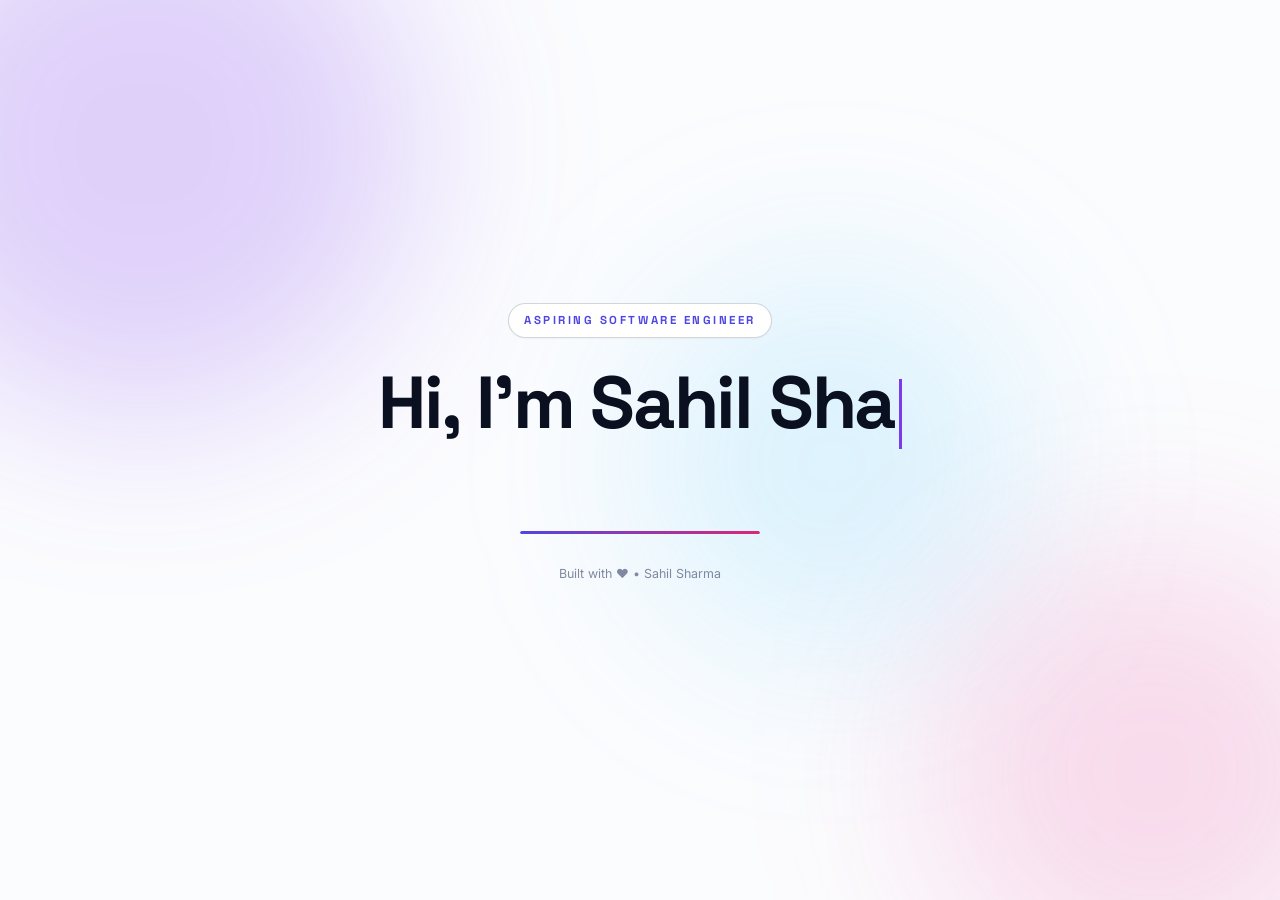
==== index.html @ eec3d0c1 "Fixed project open section and changed project" ====
<!doctype html>
<html lang="en">

<head>
    <meta charset="utf-8" />
    <meta name="viewport" content="width=device-width, initial-scale=1" />
    <title>Sahil Sharma — Aspiring Software Engineer</title>
    <meta name="description"
        content="Sahil Sharma — B.Tech CSE (AI & ML) student at GGSIPU, New Delhi. Building AI automation, LLM integrations and backend projects." />

    <link rel="icon" type="image/png" href="favicon.png" />
    <link rel="preconnect" href="https://fonts.googleapis.com" />
    <link rel="preconnect" href="https://fonts.gstatic.com" crossorigin />
    <link
        href="https://fonts.googleapis.com/css2?family=Space+Grotesk:wght@400;500;600;700&family=Inter:wght@300;400;500;600;700;800&display=swap"
        rel="stylesheet" />
    <link rel="stylesheet" href="styles.css" />

    <!-- Set the theme before first paint so there is no flash of the wrong theme. -->
    <script>
        (function () {
            try {
                var saved = localStorage.getItem('theme');
                var prefersDark = window.matchMedia('(prefers-color-scheme: dark)').matches;
                document.documentElement.setAttribute('data-theme', saved || (prefersDark ? 'dark' : 'light'));
            } catch (e) {
                document.documentElement.setAttribute('data-theme', 'light');
            }
        })();
    </script>
</head>

<body>

    <!-- ================= WELCOME ================= -->
    <div id="welcomeScreen" class="welcome-screen">
        <div class="bloom" style="width:34rem;height:34rem;top:-8rem;left:-8rem;background:rgba(124,58,237,.22)"></div>
        <div class="bloom" style="width:28rem;height:28rem;bottom:-6rem;right:-6rem;background:rgba(236,72,153,.18)">
        </div>
        <div class="bloom" style="width:24rem;height:24rem;top:30%;right:20%;background:rgba(56,189,248,.16)"></div>

        <div class="welcome-inner">
            <span class="welcome-badge eyebrow">Aspiring Software Engineer</span>
            <h1 class="welcome-title display">
                <span id="welcomeType"></span><span class="type-caret"></span>
            </h1>
            <p class="welcome-sub" id="welcomeSub">Welcome to My Portfolio.</p>
            <div class="welcome-rail"><span></span></div>
            <p class="welcome-foot">Built with ❤️ • Sahil Sharma</p>
        </div>
    </div>

    <!-- ================= MAIN ================= -->
    <div id="mainContent" class="main-content" hidden>

        <!-- ---------- Top bar ---------- -->
        <header class="topbar" id="topbar">
            <div class="topbar__inner">
                <a href="#top" class="mono-mark">
                    <span class="dot-live" aria-hidden="true"></span> SAHIL SHARMA
                </a>

                <nav class="topnav">
                    <a href="#about">About</a>
                    <a href="#experience">Experience</a>
                    <a href="#skills">Skills</a>
                    <a href="#education">Education</a>
                    <a href="#projects">Projects</a>
                    <a href="#connect">Connect</a>
                </nav>

                <div class="topbar__actions">
                    <a class="btn btn-primary" id="resumeBtn" href="resume.pdf" target="_blank" rel="noopener">
                        <svg width="15" height="15" viewBox="0 0 24 24" fill="none" stroke="currentColor"
                            stroke-width="2.2" stroke-linecap="round" stroke-linejoin="round">
                            <path d="M14 2H6a2 2 0 0 0-2 2v16a2 2 0 0 0 2 2h12a2 2 0 0 0 2-2V8z" />
                            <polyline points="14 2 14 8 20 8" />
                        </svg>
                        Resume
                    </a>
                    <button class="theme-toggle" id="themeToggle" aria-label="Toggle colour theme" title="Toggle theme">
                        <svg class="i-moon" viewBox="0 0 24 24" fill="none" stroke="currentColor" stroke-width="2"
                            stroke-linecap="round" stroke-linejoin="round">
                            <path d="M21 12.79A9 9 0 1 1 11.21 3 7 7 0 0 0 21 12.79z" />
                        </svg>
                        <svg class="i-sun" viewBox="0 0 24 24" fill="none" stroke="currentColor" stroke-width="2"
                            stroke-linecap="round" stroke-linejoin="round">
                            <circle cx="12" cy="12" r="4" />
                            <path
                                d="M12 2v2M12 20v2M4.93 4.93l1.41 1.41M17.66 17.66l1.41 1.41M2 12h2M20 12h2M6.34 17.66l-1.41 1.41M19.07 4.93l-1.41 1.41" />
                        </svg>
                    </button>
                    <button class="nav-burger" id="navBurger" aria-label="Open menu" aria-expanded="false"
                        aria-controls="mobileMenu">
                        <span class="lines"><span></span><span></span><span></span></span>
                    </button>
                </div>
            </div>
        </header>

        <nav class="mobile-menu" id="mobileMenu" aria-label="Mobile navigation">
            <a href="#about">About</a>
            <a href="#experience">Experience</a>
            <a href="#skills">Skills</a>
            <a href="#education">Education</a>
            <a href="#projects">Projects</a>
            <a href="#connect">Connect</a>
            <a class="btn btn-primary" href="resume.pdf" target="_blank" rel="noopener">View Resume</a>
        </nav>

        <!-- Blur/dim layer behind the open mobile drawer -->
        <div class="nav-scrim" id="navScrim" aria-hidden="true"></div>

        <!-- ---------- Hero ---------- -->
        <section class="hero grid-bg" id="top">
            <div class="bloom" style="width:32rem;height:32rem;top:-10rem;left:-10rem;background:rgba(124,58,237,.16)">
            </div>
            <div class="bloom" style="width:26rem;height:26rem;top:-4rem;right:-8rem;background:rgba(56,189,248,.16)">
            </div>
            <div class="bloom" style="width:22rem;height:22rem;bottom:-6rem;left:35%;background:rgba(236,72,153,.13)">
            </div>

            <div class="wrap">
                <div class="hero-grid">
                    <div class="avatar-wrap">
                        <div class="avatar-ring" aria-hidden="true"></div>
                        <div class="avatar"><img src="profile_photo.jpeg" alt="Sahil Sharma" /></div>
                    </div>

                    <div>
                        <span class="eyebrow">Aspiring Software Engineer</span>
                        <h1 class="display">
                            <span id="typewriterName" data-fullname="Sahil Sharma">Sahil Sharma</span><span
                                class="type-caret" aria-hidden="true"></span>
                        </h1>
                        <p class="tagline">
                            I build things that <span class="mark">do the boring work for you.</span>
                        </p>
                        <p class="bio">
                            Third-year B.Tech (CSE — AI &amp; ML) student at Guru Gobind Singh Indraprastha University,
                            New Delhi. I like turning repetitive workflows into automation, learning new things,
                            sharpening my fundamentals and to contribute in the tech fields along the way.
                        </p>

                        <div class="hero-actions">
                            <a class="btn btn-primary" href="resume.pdf" target="_blank" rel="noopener">View Resume</a>
                            <a class="btn btn-ghost" href="#projects">See Projects</a>
                            <div class="socials" id="socialIcons">
                                <a id="link-linkedin" class="pad pad-sky" href="#" title="LinkedIn" target="_blank"
                                    rel="noopener" aria-label="LinkedIn">
                                    <svg viewBox="0 0 24 24">
                                        <path
                                            d="M6 9H3v12h3V9zM4.5 3C3.67 3 3 3.67 3 4.5S3.67 6 4.5 6 6 5.33 6 4.5 5.33 3 4.5 3zM21 9h-2.9v1.6h-.04c-.4-.7-1.4-1.6-2.9-1.6-3.1 0-3.7 2-3.7 4.6V21h3V13.4c0-1.8.03-4.1 2.6-4.1 2.6 0 2.6 2.4 2.6 4.2V21H21V9z" />
                                    </svg>
                                </a>
                                <a id="link-github" class="pad pad-slate" href="#" title="GitHub" target="_blank"
                                    rel="noopener" aria-label="GitHub">
                                    <svg viewBox="0 0 24 24">
                                        <path
                                            d="M12 .5C5.37.5 0 5.88 0 12.5c0 5.28 3.44 9.75 8.2 11.33.6.1.8-.26.8-.58v-2c-3.3.72-4-1.62-4-1.62-.55-1.38-1.33-1.76-1.33-1.76-1.1-.74.08-.73.08-.73 1.2.09 1.84 1.24 1.84 1.24 1.07 1.83 2.8 1.3 3.5 1 .1-.78.42-1.3.76-1.6-2.66-.3-5.47-1.33-5.47-5.93 0-1.3.47-2.38 1.24-3.22-.12-.3-.53-1.52.12-3.17 0 0 1-.32 3.3 1.23 1-.27 2-.4 3-.4s2 .13 3 .4c2.3-1.55 3.3-1.23 3.3-1.23.65 1.65.24 2.87.12 3.17.77.84 1.24 1.92 1.24 3.22 0 4.6-2.8 5.62-5.47 5.92.43.37.82 1.1.82 2.22v3.3c0 .33.2.7.82.58C20.56 22.25 24 17.78 24 12.5 24 5.88 18.63.5 12 .5z" />
                                    </svg>
                                </a>
                                <a id="link-twitter" class="pad pad-lav" href="#" title="X / Twitter" target="_blank"
                                    rel="noopener" aria-label="X">
                                    <svg viewBox="0 0 24 24">
                                        <path
                                            d="M23 3c-.8.4-2 .9-3 1 1-.6 1.8-1.7 2.2-3-1 .6-2.2 1.2-3.4 1.4C17.8 1.4 16.4 1 15 1c-3 0-5.5 2.6-5.5 5.7 0 .4 0 .8.1 1.1C6.3 7.6 3.4 6 1.4 3.5c-.5.9-.8 1.7-.8 2.8 0 2 1 3.7 2.6 4.6-.7 0-1.5-.3-2-.7v.1c0 2.8 1.8 5 4.3 5.5-.4.1-.8.2-1.3.2-.3 0-.6 0-.9-.1.6 2.2 2.6 3.8 5 3.9-1.8 1.5-4 2.3-6.3 2.3H1c2.4 1.5 5.2 2.3 8 2.3 9.5 0 14.7-8.2 14.7-15.3v-.7C21.5 5 22.4 4.1 23 3z" />
                                    </svg>
                                </a>
                                <a id="link-whatsapp" class="pad pad-mint" href="#" title="WhatsApp" target="_blank"
                                    rel="noopener" aria-label="WhatsApp">
                                    <svg viewBox="0 0 24 24">
                                        <path
                                            d="M20.52 3.48A11.94 11.94 0 0012 0C5.373 0 .03 5.343.03 11.969c0 2.11.55 4.168 1.59 6.01L0 24l6.22-1.6c1.768 1.03 3.743 1.56 5.78 1.56 6.627 0 12-5.373 12-12 0-3.2-1.07-6.19-3.48-8.48zM12 21.5c-1.85 0-3.66-.5-5.24-1.44l-.37-.22-3.7.95.98-3.6-.24-.36A9.43 9.43 0 012.53 11.97C2.53 7.26 6.29 3.5 11 3.5c2.95 0 5.73 1.22 7.8 3.3 2.07 2.07 3.2 4.92 3.2 7.67 0 5.21-4.24 9.25-9.99 9.25zM17.02 14.45c-.29-.14-1.7-.83-1.96-.92-.26-.09-.45-.14-.64.14-.19.28-.73.92-.9 1.1-.16.19-.32.21-.6.07-.29-.14-1.22-.45-2.33-1.44-.86-.77-1.44-1.72-1.61-2-.17-.28-.02-.43.13-.57.13-.12.29-.32.44-.48.14-.16.18-.27.29-.46.09-.19.05-.35-.02-.49-.07-.14-.64-1.54-.88-2.1-.23-.55-.47-.48-.64-.49l-.55-.01c-.19 0-.5.07-.77.35-.27.28-1.03 1-1.03 2.43 0 1.44 1.05 2.83 1.2 3.03.15.2 2.07 3.28 5.02 4.6 2.95 1.32 2.95.88 3.47.83.51-.04 1.66-.68 1.9-1.33.24-.65.24-1.2.17-1.33-.07-.13-.26-.2-.55-.34z" />
                                    </svg>
                                </a>
                                <a id="link-email" class="pad pad-rose" href="#" title="Email" aria-label="Email">
                                    <svg viewBox="0 0 24 24">
                                        <path
                                            d="M2 4c-1.1 0-2 .9-2 2v12c0 1.1.9 2 2 2h20c1.1 0 2-.9 2-2V6c0-1.1-.9-2-2-2H2zm20 4l-10 6L2 8V6l10 6 10-6v2z" />
                                    </svg>
                                </a>
                            </div>
                        </div>
                    </div>
                </div>

                <!-- Stat strip -->
                <div class="stats">
                    <div class="card card-float stat reveal">
                        <div class="num brand-gradient">3rd Year</div>
                        <div class="lbl">B.Tech, CSE — AI &amp; ML</div>
                    </div>
                    <div class="card card-float stat reveal">
                        <div class="num brand-gradient">9.382</div>
                        <div class="lbl">CGPA up to 2nd Year</div>
                    </div>
                    <div class="card card-float stat reveal">
                        <div class="num brand-gradient">9.85</div>
                        <div class="lbl">Latest - 4th Semester SGPA</div>
                    </div>
                    <div class="card card-float stat reveal">
                        <div class="num brand-gradient">94.8%</div>
                        <div class="lbl">Secondary school result</div>
                    </div>
                </div>
            </div>
        </section>

        <!-- ---------- About ---------- -->
        <section class="section dot-bg" id="about">
            <div class="bloom" style="width:26rem;height:26rem;top:0;right:-8rem;background:rgba(124,58,237,.12)"></div>
            <div class="wrap">
                <div class="section-head reveal">
                    <span class="eyebrow">01 — About</span>
                    <h2 class="display">Learning fast, building constantly.</h2>
                </div>

                <div class="cascade reveal">
                    <div class="card card-raised">
                        <p style="font-size:1.06rem;color:var(--text-2);margin:0 0 16px">
                            I love learning new things and putting them to work straight away. Most of what I know came
                            from building projects, contributions and internships.
                        </p>
                        <p class="muted" style="margin:0">
                            Right now I'm focused on three things: strengthening my core programming and
                            problem-solving,
                            going deeper into AI, ML and automation, and building projects that solve a real problem
                            rather
                            than a tutorial exercise. I'm open to internships and collaboration where I can learn from
                            people who build seriously.
                        </p>

                        <div class="skill-groups" style="margin-top:26px">
                            <div>
                                <div class="skill-head">
                                    <span class="pad pad-lav">
                                        <svg viewBox="0 0 24 24" fill="none" stroke="currentColor" stroke-width="2"
                                            stroke-linecap="round" stroke-linejoin="round">
                                            <polyline points="16 18 22 12 16 6" />
                                            <polyline points="8 6 2 12 8 18" />
                                        </svg>
                                    </span>
                                    <h3>Currently learning</h3>
                                </div>
                                <p class="muted" style="margin:0;font-size:.92rem">Web development, algorithms, and
                                    deeper machine learning fundamentals.</p>
                            </div>
                            <div>
                                <div class="skill-head">
                                    <span class="pad pad-mint">
                                        <svg viewBox="0 0 24 24" fill="none" stroke="currentColor" stroke-width="2"
                                            stroke-linecap="round" stroke-linejoin="round">
                                            <path d="M12 2v20M2 12h20" />
                                        </svg>
                                    </span>
                                    <h3>Open to</h3>
                                </div>
                                <p class="muted" style="margin:0;font-size:.92rem">Internships, Open-source
                                    contributions, and building alongside others.</p>
                            </div>
                        </div>
                    </div>
                </div>
            </div>
        </section>

        <!-- ---------- Experience ---------- -->
        <section class="section" id="experience">
            <div class="bloom" style="width:26rem;height:26rem;top:8%;right:-8rem;background:rgba(16,185,129,.13)">
            </div>
            <div class="bloom" style="width:22rem;height:22rem;bottom:0;left:-6rem;background:rgba(124,58,237,.12)">
            </div>
            <div class="wrap">
                <div class="section-head reveal">
                    <span class="eyebrow">02 — Experience</span>
                    <h2 class="display">Where I'm putting it to work.</h2>
                </div>

                <div class="cascade reveal">
                    <div class="card card-raised">
                        <div class="exp-head">
                            <span class="pad pad-lav">
                                <svg viewBox="0 0 24 24" fill="none" stroke="currentColor" stroke-width="2"
                                    stroke-linecap="round" stroke-linejoin="round">
                                    <rect x="2" y="7" width="20" height="14" rx="2" />
                                    <path d="M16 21V5a2 2 0 0 0-2-2h-4a2 2 0 0 0-2 2v16" />
                                </svg>
                            </span>
                            <div class="exp-title">
                                <h3>Intern</h3>
                                <p class="where">AI-Shala Technologies Pvt. Ltd. · New Delhi (On-Site)</p>
                            </div>
                            <span class="exp-when">Jan 2026 — Present</span>
                        </div>

                        <p class="muted" style="margin:18px 0 0">
                            Working on an AI-powered grading platform that automates evaluation of handwritten
                            subjective answer sheets using Vision-Language Models and Large Language Models.
                        </p>

                        <ul class="exp-list">
                            <li>Collaborated in developing an AI-powered grading platform to automate evaluation of
                                handwritten subjective answer sheets using <strong>Vision-Language Models
                                    (VLMs)</strong>
                                and <strong>Large Language Models (LLMs)</strong>.</li>
                            <li>Developed <strong>resume-capable processing logic</strong> that identifies and processes
                                only pending answer sheets, reducing redundant computation and improving pipeline
                                reliability.</li>
                            <li>Worked with multiple LLMs and AI services for grading, evaluation and feedback
                                generation, enabling scalable assessment across large batches of answer scripts.</li>
                            <li>Optimised data processing workflows, file management and error-handling mechanisms to
                                improve robustness in large-scale processing.</li>
                            <li>Collaborated on building a scalable architecture capable of supporting educational
                                institutions in automated grading, feedback generation and assessment analytics.</li>
                        </ul>

                        <div class="tech-list" style="margin-top:18px">
                            <span class="chip">VLMs</span>
                            <span class="chip">LLMs</span>
                            <span class="chip">Python</span>
                            <span class="chip">Pipeline Design</span>
                            <span class="chip">Batch Processing</span>
                        </div>
                    </div>
                </div>
            </div>
        </section>

        <!-- ---------- Skills ---------- -->
        <section class="section" id="skills">
            <div class="bloom" style="width:24rem;height:24rem;top:20%;left:-8rem;background:rgba(16,185,129,.13)">
            </div>
            <div class="wrap">
                <div class="section-head reveal">
                    <span class="eyebrow">03 — Skills &amp; Tools</span>
                    <h2 class="display">The toolkit.</h2>
                    <p>Grouped by what I actually reach for, not by what looks longest on a list.</p>
                </div>

                <div class="skill-groups">
                    <div class="card card-float reveal">
                        <div class="skill-head">
                            <span class="pad pad-sky">
                                <svg viewBox="0 0 24 24" fill="none" stroke="currentColor" stroke-width="2"
                                    stroke-linecap="round" stroke-linejoin="round">
                                    <polyline points="16 18 22 12 16 6" />
                                    <polyline points="8 6 2 12 8 18" />
                                </svg>
                            </span>
                            <h3>Programming Languages</h3>
                        </div>
                        <div class="chips">
                            <span class="chip">Python</span>
                            <span class="chip">C++</span>
                            <span class="chip">Java</span>
                            <span class="chip">C</span>
                        </div>
                    </div>

                    <div class="card card-float reveal">
                        <div class="skill-head">
                            <span class="pad pad-peach">
                                <svg viewBox="0 0 24 24" fill="none" stroke="currentColor" stroke-width="2"
                                    stroke-linecap="round" stroke-linejoin="round">
                                    <rect x="2" y="3" width="20" height="14" rx="2" />
                                    <path d="M8 21h8M12 17v4" />
                                </svg>
                            </span>
                            <h3>Web Development</h3>
                        </div>
                        <div class="chips">
                            <span class="chip">HTML</span>
                            <span class="chip">CSS</span>
                            <span class="chip">JavaScript</span>
                            <span class="chip">Flask</span>
                            <span class="chip">Python</span>
                            <span class="chip">MySQL</span>
                        </div>
                    </div>

                    <div class="card card-float reveal">
                        <div class="skill-head">
                            <span class="pad pad-lav">
                                <svg viewBox="0 0 24 24" fill="none" stroke="currentColor" stroke-width="2"
                                    stroke-linecap="round" stroke-linejoin="round">
                                    <circle cx="12" cy="12" r="3" />
                                    <path
                                        d="M12 1v6m0 10v6M4.2 4.2l4.3 4.3m7 7l4.3 4.3M1 12h6m10 0h6M4.2 19.8l4.3-4.3m7-7l4.3-4.3" />
                                </svg>
                            </span>
                            <h3>AI / ML</h3>
                        </div>
                        <div class="chips">
                            <span class="chip">LLMs</span>
                            <span class="chip">VLMs</span>
                            <span class="chip">LangChain</span>
                            <span class="chip">RAG</span>
                            <span class="chip">Prompt Engineering</span>
                        </div>
                    </div>

                    <div class="card card-float reveal">
                        <div class="skill-head">
                            <span class="pad pad-lemon">
                                <svg viewBox="0 0 24 24" fill="none" stroke="currentColor" stroke-width="2"
                                    stroke-linecap="round" stroke-linejoin="round">
                                    <path
                                        d="M14.7 6.3a1 1 0 0 0 0 1.4l1.6 1.6a1 1 0 0 0 1.4 0l3.8-3.8a6 6 0 0 1-7.9 7.9l-6.9 6.9a2.1 2.1 0 0 1-3-3l6.9-6.9a6 6 0 0 1 7.9-7.9l-3.7 3.8z" />
                                </svg>
                            </span>
                            <h3>Tools</h3>
                        </div>
                        <div class="chips">
                            <span class="chip">Git</span>
                            <span class="chip">GitHub</span>
                            <span class="chip">VS Code</span>
                            <span class="chip">Postman</span>
                            <span class="chip">Linux</span>
                            <span class="chip">Selenium</span>
                            <span class="chip">TMUX</span>
                            <span class="chip">Ollama</span>
                        </div>
                    </div>

                    <div class="card card-float reveal">
                        <div class="skill-head">
                            <span class="pad pad-mint">
                                <svg viewBox="0 0 24 24" fill="none" stroke="currentColor" stroke-width="2"
                                    stroke-linecap="round" stroke-linejoin="round">
                                    <path d="M10 13a5 5 0 0 0 7.5.5l3-3a5 5 0 0 0-7-7l-1.7 1.7" />
                                    <path d="M14 11a5 5 0 0 0-7.5-.5l-3 3a5 5 0 0 0 7 7l1.7-1.7" />
                                </svg>
                            </span>
                            <h3>APIs &amp; Services</h3>
                        </div>
                        <div class="chips">
                            <span class="chip">OpenRouter API</span>
                            <span class="chip">Gemini API</span>
                            <span class="chip">Hyperbolic API</span>
                            <span class="chip">Serper API</span>
                            <span class="chip">SerpAPI</span>
                            <span class="chip">Spotify API</span>
                        </div>
                    </div>

                    <div class="card card-float reveal">
                        <div class="skill-head">
                            <span class="pad pad-rose">
                                <svg viewBox="0 0 24 24" fill="none" stroke="currentColor" stroke-width="2"
                                    stroke-linecap="round" stroke-linejoin="round">
                                    <path d="M17 21v-2a4 4 0 0 0-4-4H5a4 4 0 0 0-4 4v2" />
                                    <circle cx="9" cy="7" r="4" />
                                    <path d="M23 21v-2a4 4 0 0 0-3-3.87M16 3.13a4 4 0 0 1 0 7.75" />
                                </svg>
                            </span>
                            <h3>Soft Skills</h3>
                        </div>
                        <div class="chips">
                            <span class="chip">Communication</span>
                            <span class="chip">Teamwork</span>
                            <span class="chip">Problem-solving</span>
                        </div>
                    </div>
                </div>
            </div>
        </section>

        <!-- ---------- Education ---------- -->
        <section class="section dot-bg" id="education">
            <div class="bloom" style="width:26rem;height:26rem;bottom:0;right:-8rem;background:rgba(56,189,248,.14)">
            </div>
            <div class="wrap">
                <div class="section-head reveal">
                    <span class="eyebrow">04 — Education</span>
                    <h2 class="display">Where the foundations came from.</h2>
                </div>

                <div class="timeline">
                    <div class="card card-float reveal">
                        <div class="edu">
                            <span class="edu-node pad pad-lav">B.T</span>
                            <div>
                                <h3>B.Tech — Computer Science (AI &amp; ML)</h3>
                                <p class="where">Guru Gobind Singh Indraprastha University, New Delhi</p>
                                <div class="pills">
                                    <span class="pill pad-lav">3rd Year</span>
                                    <span class="pill pad-mint">9.382 CGPA · up to 2nd Year</span>
                                </div>
                                <p class="desc">Building strong foundations in programming, software engineering,
                                    and modern technologies, with a focus on problem-solving, data structures and
                                    algorithms, object-oriented programming, database management, web development,
                                    and industry-standard development practices. Continuously exploring emerging
                                    technologies and applying theoretical knowledge through hands-on projects and
                                    collaborative learning.</p>
                            </div>
                        </div>
                    </div>

                    <div class="card card-float reveal">
                        <div class="edu">
                            <span class="edu-node pad pad-sky">12</span>
                            <div>
                                <h3>Senior Secondary — Science Stream</h3>
                                <p class="where">RPS Sr. Sec. School, Mahendragarh, Haryana</p>
                                <div class="pills">
                                    <span class="pill pad-sky">Science</span>
                                    <span class="pill pad-peach">84.6%</span>
                                </div>
                                <p class="desc">Completed Senior Secondary education with a strong foundation in
                                    Mathematics,
                                    Physics, and Chemistry, developing analytical thinking, problem-solving abilities,
                                    and reasoning
                                    while preparing for engineering and technology-focused studies.</p>
                            </div>
                        </div>
                    </div>

                    <div class="card card-float reveal">
                        <div class="edu">
                            <span class="edu-node pad pad-rose">10</span>
                            <div>
                                <h3>Secondary Education</h3>
                                <p class="where">Ram Prasad Bohara Public School, Jhunjhunun, Rajasthan</p>
                                <div class="pills">
                                    <span class="pill pad-rose">94.8%</span>
                                </div>
                                <p class="desc">Completed Secondary School with outstanding academic performance,
                                    establishing a solid
                                    foundation in mathematics, science, and critical thinking that developed an interest
                                    in technology
                                    and problem-solving, which led to pursuing higher studies in engineering.</p>
                            </div>
                        </div>
                    </div>
                </div>
            </div>
        </section>

        <!-- ---------- Projects ---------- -->
        <section class="section" id="projects">
            <div class="bloom" style="width:28rem;height:28rem;top:10%;left:-9rem;background:rgba(236,72,153,.13)">
            </div>
            <div class="wrap">
                <div class="section-head reveal">
                    <span class="eyebrow">05 — Projects</span>
                    <h2 class="display">Things I've built.</h2>
                    <p>Click any project to open the full breakdown.</p>
                </div>

                <div class="projects" id="projects-list">

                    <!-- SnippetsAI -->
                    <article class="card project reveal" data-id="ai-news">
                        <button class="project-head" type="button" aria-expanded="false" aria-controls="body-ai-news">
                            <span class="project-id">
                                <span class="pad pad-sky" aria-hidden="true">
                                    <svg viewBox="0 0 24 24" fill="none" stroke="currentColor" stroke-width="2"
                                        stroke-linecap="round" stroke-linejoin="round">
                                        <path
                                            d="M4 22h16a2 2 0 0 0 2-2V4a2 2 0 0 0-2-2H8a2 2 0 0 0-2 2v16a2 2 0 0 1-2 2Zm0 0a2 2 0 0 1-2-2v-9h4" />
                                        <path d="M18 14h-8M15 18h-5M10 6h8v4h-8z" />
                                    </svg>
                                </span>
                                <span class="project-name">
                                    <span class="brand">SnippetsAI</span>
                                    <span class="subtitle">AI News Snippet Automation</span>
                                </span>
                            </span>
                            <span class="project-meta">
                                <span class="tag pad-sky">AI NEWS</span>
                                <span class="arrow" aria-hidden="true">
                                    <svg width="14" height="14" viewBox="0 0 24 24" fill="none" stroke="currentColor"
                                        stroke-width="2.5" stroke-linecap="round" stroke-linejoin="round">
                                        <polyline points="6 9 12 15 18 9" />
                                    </svg>
                                </span>
                            </span>
                        </button>

                        <div class="project-body" id="body-ai-news">
                            <div class="project-body-inner">
                                <div class="pblock">
                                    <h4>Description</h4>
                                    <p>An automation system that keeps social media audiences informed about the latest
                                        developments in artificial intelligence. It monitors trending topics, writes
                                        concise summaries of news articles, and shares them across Twitter, LinkedIn and
                                        WhatsApp — without anyone touching a keyboard.</p>
                                </div>

                                <div class="pblock">
                                    <h4>Highlights</h4>
                                    <ul>
                                        <li><strong>Automated sourcing:</strong> finds the most relevant AI news links
                                            for a given topic.</li>
                                        <li><strong>AI summaries:</strong> turns long articles into short, engaging
                                            snippets using the Google Gemini API.</li>
                                        <li><strong>Multi-platform:</strong> posts to Twitter, LinkedIn and WhatsApp in
                                            a single workflow.</li>
                                        <li><strong>Smooth login:</strong> uses Chrome profiles to stay authenticated
                                            and skip manual steps.</li>
                                        <li><strong>Logging:</strong> writes every post to a local file for
                                            record-keeping.</li>
                                    </ul>
                                </div>

                                <div class="pblock">
                                    <h4>Workflow</h4>
                                    <ol>
                                        <li>Search APIs find the latest URLs for trending AI news.</li>
                                        <li>AI generates a short, catchy summary for each article.</li>
                                        <li>Selenium opens a pre-logged-in Chrome instance.</li>
                                        <li>The tool posts automatically to Twitter and LinkedIn feeds.</li>
                                        <li>Snippets are sent to specific WhatsApp groups from a list.</li>
                                    </ol>
                                </div>

                                <div class="pblock">
                                    <h4>Tech Stack</h4>
                                    <div class="tech-list">
                                        <span class="chip">Python</span>
                                        <span class="chip">Selenium</span>
                                        <span class="chip">Google Gemini API</span>
                                        <span class="chip">Serper API</span>
                                        <span class="chip">SerpAPI</span>
                                        <span class="chip">CSV / MD / TXT</span>
                                    </div>
                                </div>

                                <div class="pblock">
                                    <h4>My Role</h4>
                                    <p>Built the complete pipeline — from news discovery and AI integration through to
                                        browser automation and multi-platform posting.</p>
                                </div>

                                <div class="pblock">
                                    <h4>Links</h4>
                                    <div class="plinks">
                                        <a class="plink pad-slate" href="https://github.com/SahilSharma9024/Snippets_AI"
                                            target="_blank" rel="noopener">
                                            <svg width="15" height="15" viewBox="0 0 24 24" fill="currentColor">
                                                <path
                                                    d="M12 .5C5.37.5 0 5.88 0 12.5c0 5.28 3.44 9.75 8.2 11.33.6.1.8-.26.8-.58v-2c-3.3.72-4-1.62-4-1.62-.55-1.38-1.33-1.76-1.33-1.76-1.1-.74.08-.73.08-.73 1.2.09 1.84 1.24 1.84 1.24 1.07 1.83 2.8 1.3 3.5 1 .1-.78.42-1.3.76-1.6-2.66-.3-5.47-1.33-5.47-5.93 0-1.3.47-2.38 1.24-3.22-.12-.3-.53-1.52.12-3.17 0 0 1-.32 3.3 1.23 1-.27 2-.4 3-.4s2 .13 3 .4c2.3-1.55 3.3-1.23 3.3-1.23.65 1.65.24 2.87.12 3.17.77.84 1.24 1.92 1.24 3.22 0 4.6-2.8 5.62-5.47 5.92.43.37.82 1.1.82 2.22v3.3c0 .33.2.7.82.58C20.56 22.25 24 17.78 24 12.5 24 5.88 18.63.5 12 .5z" />
                                            </svg>
                                            GitHub Repository
                                        </a>
                                        <a class="plink pad-rose"
                                            href="https://drive.google.com/file/d/1gk5Jqcu7jY6SeG5mIQ6x5z4iL5KbDtPN/view?usp=drive_link"
                                            target="_blank" rel="noopener">
                                            <svg width="15" height="15" viewBox="0 0 24 24" fill="none"
                                                stroke="currentColor" stroke-width="2" stroke-linecap="round"
                                                stroke-linejoin="round">
                                                <polygon points="5 3 19 12 5 21 5 3" />
                                            </svg>
                                            Watch Demo Video
                                        </a>
                                    </div>
                                </div>
                            </div>
                        </div>
                    </article>

                    <!-- Mood2Music -->
                    <article class="card project reveal" data-id="mood2music">
                        <button class="project-head" type="button" aria-expanded="false"
                            aria-controls="body-mood2music">
                            <span class="project-id">
                                <span class="pad pad-rose" aria-hidden="true">
                                    <svg viewBox="0 0 24 24" fill="none" stroke="currentColor" stroke-width="2"
                                        stroke-linecap="round" stroke-linejoin="round">
                                        <path d="M9 18V5l12-2v13" />
                                        <circle cx="6" cy="18" r="3" />
                                        <circle cx="18" cy="16" r="3" />
                                    </svg>
                                </span>
                                <span class="project-name">
                                    <span class="brand">Mood2Music</span>
                                    <span class="subtitle">Mood-Based Music Recommendation</span>
                                </span>
                            </span>
                            <span class="project-meta">
                                <span class="tag pad-rose">MUSIC TECH</span>
                                <span class="arrow" aria-hidden="true">
                                    <svg width="14" height="14" viewBox="0 0 24 24" fill="none" stroke="currentColor"
                                        stroke-width="2.5" stroke-linecap="round" stroke-linejoin="round">
                                        <polyline points="6 9 12 15 18 9" />
                                    </svg>
                                </span>
                            </span>
                        </button>

                        <div class="project-body" id="body-mood2music">
                            <div class="project-body-inner">
                                <div class="pblock">
                                    <h4>Description</h4>
                                    <p>A personalised music recommendation system where users pick their preferred
                                        language, mood and number of songs. It surfaces top tracks from a 90,000+ song
                                        dataset, plays them directly on Spotify, offers a random-play option for
                                        discovery, and quietly learns from user feedback to sharpen future
                                        recommendations.</p>
                                </div>

                                <div class="pblock">
                                    <h4>Highlights</h4>
                                    <ul>
                                        <li><strong>Filtering &amp; ranking:</strong> built over a dataset of 90,000+
                                            songs, matched on metadata like genre, tempo and tags.</li>
                                        <li><strong>Mood- and language-driven:</strong> recommendation logic tuned for
                                            personalised results rather than generic popularity.</li>
                                        <li><strong>Spotify playback:</strong> every recommended track plays directly
                                            through the Spotify API.</li>
                                        <li><strong>Random discovery:</strong> a "Play Random Song" option pulls from
                                            the recommended list for effortless exploration.</li>
                                        <li><strong>Feedback loop:</strong> liked and disliked tracks are logged to
                                            improve recommendation quality over time.</li>
                                    </ul>
                                </div>

                                <div class="pblock">
                                    <h4>Workflow</h4>
                                    <ol>
                                        <li>User selects language, mood and how many recommendations they want.</li>
                                        <li>The system filters the 90,000+ track dataset on language and mood.</li>
                                        <li>Top <em>n</em> songs are ranked by relevance and popularity, then listed.
                                        </li>
                                        <li>Each track plays on Spotify — or one is picked at random.</li>
                                        <li>Likes and dislikes are logged to personalise future suggestions.</li>
                                    </ol>
                                </div>

                                <div class="pblock">
                                    <h4>Tech Stack</h4>
                                    <div class="tech-list">
                                        <span class="chip">Python</span>
                                        <span class="chip">Pandas</span>
                                        <span class="chip">Flask</span>
                                        <span class="chip">Spotify API</span>
                                    </div>
                                </div>

                                <div class="pblock">
                                    <h4>My Role</h4>
                                    <p>Designed and built the full pipeline: user selection → filtering →
                                        recommendation ranking → Spotify playback → feedback logging.</p>
                                </div>

                                <div class="pblock">
                                    <h4>Links</h4>
                                    <div class="plinks">
                                        <a class="plink pad-slate" href="https://github.com/SahilSharma9024/Mood2Music"
                                            target="_blank" rel="noopener">
                                            <svg width="15" height="15" viewBox="0 0 24 24" fill="currentColor">
                                                <path
                                                    d="M12 .5C5.37.5 0 5.88 0 12.5c0 5.28 3.44 9.75 8.2 11.33.6.1.8-.26.8-.58v-2c-3.3.72-4-1.62-4-1.62-.55-1.38-1.33-1.76-1.33-1.76-1.1-.74.08-.73.08-.73 1.2.09 1.84 1.24 1.84 1.24 1.07 1.83 2.8 1.3 3.5 1 .1-.78.42-1.3.76-1.6-2.66-.3-5.47-1.33-5.47-5.93 0-1.3.47-2.38 1.24-3.22-.12-.3-.53-1.52.12-3.17 0 0 1-.32 3.3 1.23 1-.27 2-.4 3-.4s2 .13 3 .4c2.3-1.55 3.3-1.23 3.3-1.23.65 1.65.24 2.87.12 3.17.77.84 1.24 1.92 1.24 3.22 0 4.6-2.8 5.62-5.47 5.92.43.37.82 1.1.82 2.22v3.3c0 .33.2.7.82.58C20.56 22.25 24 17.78 24 12.5 24 5.88 18.63.5 12 .5z" />
                                            </svg>
                                            GitHub Repository
                                        </a>
                                    </div>
                                </div>
                            </div>
                        </div>
                    </article>

                    <!-- SRMS -->
                    <article class="card project reveal" data-id="srms">
                        <button class="project-head" type="button" aria-expanded="false" aria-controls="body-srms">
                            <span class="project-id">
                                <span class="pad pad-mint" aria-hidden="true">
                                    <svg viewBox="0 0 24 24" fill="none" stroke="currentColor" stroke-width="2"
                                        stroke-linecap="round" stroke-linejoin="round">
                                        <ellipse cx="12" cy="5" rx="9" ry="3" />
                                        <path d="M3 5v14c0 1.7 4 3 9 3s9-1.3 9-3V5" />
                                        <path d="M3 12c0 1.7 4 3 9 3s9-1.3 9-3" />
                                    </svg>
                                </span>
                                <span class="project-name">
                                    <span class="brand">SRMS</span>
                                    <span class="subtitle">Student Result Management System</span>
                                </span>
                            </span>
                            <span class="project-meta">
                                <span class="tag pad-mint">DATABASE</span>
                                <span class="arrow" aria-hidden="true">
                                    <svg width="14" height="14" viewBox="0 0 24 24" fill="none" stroke="currentColor"
                                        stroke-width="2.5" stroke-linecap="round" stroke-linejoin="round">
                                        <polyline points="6 9 12 15 18 9" />
                                    </svg>
                                </span>
                            </span>
                        </button>

                        <div class="project-body" id="body-srms">
                            <div class="project-body-inner">
                                <div class="pblock">
                                    <h4>Description</h4>
                                    <p>A database-driven system for managing student academic records — students,
                                        subjects, marks and result processing — with role-based access control. It
                                        replaces manual result handling with a secure, scalable workflow built on a
                                        properly normalised schema.</p>
                                </div>

                                <div class="pblock">
                                    <h4>Highlights</h4>
                                    <ul>
                                        <li><strong>Normalised schema:</strong> designed a relational database for
                                            managing students, subjects and results.</li>
                                        <li><strong>Role-based authentication:</strong> separate Admin and Teacher
                                            access paths, with inactive users blocked rather than deleted.</li>
                                        <li><strong>Management modules:</strong> student records, subject handling and
                                            marks entry, each scoped to the right role.</li>
                                        <li><strong>Automated results:</strong> total, percentage, grade and pass/fail
                                            computed rather than entered by hand.</li>
                                        <li><strong>Data integrity:</strong> validation against maximum marks and
                                            prevention of duplicate entries.</li>
                                    </ul>
                                </div>

                                <div class="pblock">
                                    <h4>Workflow</h4>
                                    <ol>
                                        <li>A user signs in; credentials are validated and their role and active
                                            status checked before any dashboard loads.</li>
                                        <li>Admins manage the student roster and subject catalogue, including maximum
                                            and passing marks per subject.</li>
                                        <li>Teachers enter marks per student per subject, validated against the
                                            subject maximum and guarded against duplicates.</li>
                                        <li>The system computes totals, percentage, grade and pass/fail status from
                                            the recorded marks.</li>
                                        <li>Final results are surfaced to whichever roles are authorised to see
                                            them.</li>
                                    </ol>
                                </div>

                                <div class="pblock">
                                    <h4>Tech Stack</h4>
                                    <div class="tech-list">
                                        <span class="chip">Python</span>
                                        <span class="chip">MySQL</span>
                                        <span class="chip">Flask</span>
                                    </div>
                                </div>

                                <div class="pblock">
                                    <h4>My Role</h4>
                                    <p>Designed the database schema and built the authentication, management and result
                                        computation layers — keeping UI, logic and data cleanly separated.</p>
                                </div>

                                <div class="pblock">
                                    <h4>Links</h4>
                                    <div class="plinks">
                                        <a class="plink pad-slate"
                                            href="https://github.com/SahilSharma9024/Student-Result-Management-System-SRMS-"
                                            target="_blank" rel="noopener">
                                            <svg width="15" height="15" viewBox="0 0 24 24" fill="currentColor">
                                                <path
                                                    d="M12 .5C5.37.5 0 5.88 0 12.5c0 5.28 3.44 9.75 8.2 11.33.6.1.8-.26.8-.58v-2c-3.3.72-4-1.62-4-1.62-.55-1.38-1.33-1.76-1.33-1.76-1.1-.74.08-.73.08-.73 1.2.09 1.84 1.24 1.84 1.24 1.07 1.83 2.8 1.3 3.5 1 .1-.78.42-1.3.76-1.6-2.66-.3-5.47-1.33-5.47-5.93 0-1.3.47-2.38 1.24-3.22-.12-.3-.53-1.52.12-3.17 0 0 1-.32 3.3 1.23 1-.27 2-.4 3-.4s2 .13 3 .4c2.3-1.55 3.3-1.23 3.3-1.23.65 1.65.24 2.87.12 3.17.77.84 1.24 1.92 1.24 3.22 0 4.6-2.8 5.62-5.47 5.92.43.37.82 1.1.82 2.22v3.3c0 .33.2.7.82.58C20.56 22.25 24 17.78 24 12.5 24 5.88 18.63.5 12 .5z" />
                                            </svg>
                                            GitHub Repository
                                        </a>
                                    </div>
                                </div>
                            </div>
                        </div>
                    </article>

                </div>
            </div>
        </section>

        <!-- ---------- Connect ---------- -->
        <section class="section dot-bg" id="connect">
            <div class="bloom" style="width:28rem;height:28rem;top:-4rem;right:-8rem;background:rgba(124,58,237,.14)">
            </div>
            <div class="bloom" style="width:22rem;height:22rem;bottom:0;left:-6rem;background:rgba(16,185,129,.13)">
            </div>

            <div class="wrap">
                <div class="section-head reveal">
                    <span class="eyebrow">06 — Connect</span>
                    <h2 class="display">Let's talk.</h2>
                    <p>Pick whichever platform suits you — I reply fastest on LinkedIn and email.</p>
                </div>

                <div class="connect-grid" id="connectGrid">
                    <a id="soc-linkedin" class="card card-float connect-link" href="#" target="_blank" rel="noopener">
                        <span class="pad pad-sky">
                            <svg viewBox="0 0 24 24">
                                <path
                                    d="M6 9H3v12h3V9zM4.5 3C3.7 3 3 3.7 3 4.5S3.7 6 4.5 6 6 5.3 6 4.5 5.3 3 4.5 3zM21 9h-3v1.6h-.1c-.4-.7-1.4-1.6-3-1.6-3 0-3.6 2-3.6 4.6V21h3v-7.6c0-1.8.1-4 2.6-4 2.6 0 2.6 2.4 2.6 4.1V21H21V9z" />
                            </svg>
                        </span>
                        <span>
                            <span class="connect-label">LinkedIn</span>
                            <span class="connect-meta">Professional updates</span>
                        </span>
                    </a>

                    <a id="soc-github" class="card card-float connect-link" href="#" target="_blank" rel="noopener">
                        <span class="pad pad-slate">
                            <svg viewBox="0 0 24 24">
                                <path
                                    d="M12 .5C5.37.5 0 5.88 0 12.5c0 5.28 3.44 9.75 8.2 11.33.6.1.8-.26.8-.58v-2c-3.3.72-4-1.62-4-1.62-.55-1.38-1.33-1.76-1.33-1.76-1.1-.74.08-.73.08-.73 1.2.09 1.84 1.24 1.84 1.24 1.07 1.83 2.8 1.3 3.5 1 .1-.78.42-1.3.76-1.6-2.66-.3-5.47-1.33-5.47-5.93 0-1.3.47-2.38 1.24-3.22-.12-.3-.53-1.52.12-3.17 0 0 1-.32 3.3 1.23 1-.27 2-.4 3-.4s2 .13 3 .4c2.3-1.55 3.3-1.23 3.3-1.23.65 1.65.24 2.87.12 3.17.77.84 1.24 1.92 1.24 3.22 0 4.6-2.8 5.62-5.47 5.92.43.37.82 1.1.82 2.22v3.3c0 .33.2.7.82.58C20.56 22.25 24 17.78 24 12.5 24 5.88 18.63.5 12 .5z" />
                            </svg>
                        </span>
                        <span>
                            <span class="connect-label">GitHub</span>
                            <span class="connect-meta">Code &amp; projects</span>
                        </span>
                    </a>

                    <a id="soc-twitter" class="card card-float connect-link" href="#" target="_blank" rel="noopener">
                        <span class="pad pad-lav">
                            <svg viewBox="0 0 24 24">
                                <path
                                    d="M23 3c-.8.4-2 .9-3 1 1-.6 1.8-1.7 2.2-3-1 .6-2.2 1.2-3.4 1.4C17.8 1.4 16.4 1 15 1c-3 0-5.5 2.6-5.5 5.7 0 .4 0 .8.1 1.1C6.3 7.6 3.4 6 1.4 3.5c-.5.9-.8 1.7-.8 2.8 0 2 1 3.7 2.6 4.6-.7 0-1.5-.3-2-.7v.1c0 2.8 1.8 5 4.3 5.5-.4.1-.8.2-1.3.2-.3 0-.6 0-.9-.1.6 2.2 2.6 3.8 5 3.9-1.8 1.5-4 2.3-6.3 2.3H1c2.4 1.5 5.2 2.3 8 2.3 9.5 0 14.7-8.2 14.7-15.3v-.7C21.5 5 22.4 4.1 23 3z" />
                            </svg>
                        </span>
                        <span>
                            <span class="connect-label">X / Twitter</span>
                            <span class="connect-meta">Daily thoughts</span>
                        </span>
                    </a>

                    <a id="soc-whatsapp" class="card card-float connect-link" href="#" target="_blank" rel="noopener">
                        <span class="pad pad-mint">
                            <svg viewBox="0 0 24 24">
                                <path
                                    d="M20.52 3.48A11.94 11.94 0 0012 0C5.373 0 .03 5.343.03 11.969c0 2.11.55 4.168 1.59 6.01L0 24l6.22-1.6c1.768 1.03 3.743 1.56 5.78 1.56 6.627 0 12-5.373 12-12 0-3.2-1.07-6.19-3.48-8.48zM12 21.5c-1.85 0-3.66-.5-5.24-1.44l-.37-.22-3.7.95.98-3.6-.24-.36A9.43 9.43 0 012.53 11.97C2.53 7.26 6.29 3.5 11 3.5c2.95 0 5.73 1.22 7.8 3.3 2.07 2.07 3.2 4.92 3.2 7.67 0 5.21-4.24 9.25-9.99 9.25zM17.02 14.45c-.29-.14-1.7-.83-1.96-.92-.26-.09-.45-.14-.64.14-.19.28-.73.92-.9 1.1-.16.19-.32.21-.6.07-.29-.14-1.22-.45-2.33-1.44-.86-.77-1.44-1.72-1.61-2-.17-.28-.02-.43.13-.57.13-.12.29-.32.44-.48.14-.16.18-.27.29-.46.09-.19.05-.35-.02-.49-.07-.14-.64-1.54-.88-2.1-.23-.55-.47-.48-.64-.49l-.55-.01c-.19 0-.5.07-.77.35-.27.28-1.03 1-1.03 2.43 0 1.44 1.05 2.83 1.2 3.03.15.2 2.07 3.28 5.02 4.6 2.95 1.32 2.95.88 3.47.83.51-.04 1.66-.68 1.9-1.33.24-.65.24-1.2.17-1.33-.07-.13-.26-.2-.55-.34z" />
                            </svg>
                        </span>
                        <span>
                            <span class="connect-label">WhatsApp</span>
                            <span class="connect-meta">Quick chats</span>
                        </span>
                    </a>

                    <a id="soc-gmail" class="card card-float connect-link" href="#" target="_blank" rel="noopener">
                        <span class="pad pad-rose">
                            <svg viewBox="0 0 24 24">
                                <path
                                    d="M2 4c-1.1 0-2 .9-2 2v12c0 1.1.9 2 2 2h20c1.1 0 2-.9 2-2V6c0-1.1-.9-2-2-2H2zm20 4l-10 6L2 8V6l10 6 10-6v2z" />
                            </svg>
                        </span>
                        <span>
                            <span class="connect-label">Email</span>
                            <span class="connect-meta">Write me directly</span>
                        </span>
                    </a>
                </div>

                <!-- Contact card -->
                <div class="cascade reveal" style="margin-top:34px">
                    <div class="card card-raised">
                        <div class="skill-head" style="margin-bottom:6px">
                            <span class="pad pad-lemon">
                                <svg viewBox="0 0 24 24" fill="none" stroke="currentColor" stroke-width="2"
                                    stroke-linecap="round" stroke-linejoin="round">
                                    <path
                                        d="M22 16.9v3a2 2 0 0 1-2.2 2 19.8 19.8 0 0 1-8.6-3.1 19.5 19.5 0 0 1-6-6A19.8 19.8 0 0 1 2.1 4.2 2 2 0 0 1 4.1 2h3a2 2 0 0 1 2 1.7c.1.9.4 1.8.7 2.6a2 2 0 0 1-.4 2.1L8.1 9.9a16 16 0 0 0 6 6l1.5-1.3a2 2 0 0 1 2.1-.4c.8.3 1.7.6 2.6.7a2 2 0 0 1 1.7 2z" />
                                </svg>
                            </span>
                            <h3>Direct contact</h3>
                        </div>

                        <div class="contact-row">
                            <span class="k">Email</span>
                            <a class="v" id="emailText" href="#">—</a>
                        </div>
                        <div class="contact-row">
                            <span class="k">Location</span>
                            <span class="v">New Delhi, India</span>
                        </div>
                        <div class="contact-row">
                            <span class="k">Status</span>
                            <span class="v">Open to internships &amp; collaboration</span>
                        </div>

                        <div class="hero-actions" style="margin-top:18px">
                            <button class="btn btn-primary" id="copyEmailBtn" type="button">Copy Email</button>
                            <a class="btn btn-ghost" href="resume.pdf" target="_blank" rel="noopener">Download
                                Resume</a>
                        </div>
                    </div>
                </div>
            </div>
        </section>

        <!-- ---------- Footer ---------- -->
        <footer class="foot">
            <div class="wrap">
                Built with ❤️ • Sahil Sharma — Aspiring Software Engineer
                <div style="margin-top:6px;opacity:.7">&copy; <span id="year">2026</span></div>
            </div>
        </footer>

        <!-- ---------- Quick jump ---------- -->
        <button id="panelToggle" class="panel-toggle" aria-label="Open section navigator" aria-haspopup="true"
            aria-expanded="false">
            <span class="lines"><span></span><span></span><span></span></span>
        </button>

        <aside id="sidePanel" class="side-panel" aria-label="Quick jump" aria-hidden="true">
            <h3>Quick Jump</h3>
            <div class="nav-list">
                <button class="nav-item" type="button" data-scroll-target="about">About</button>
                <button class="nav-item" type="button" data-scroll-target="experience">Experience</button>
                <button class="nav-item" type="button" data-scroll-target="skills">Skills</button>
                <button class="nav-item" type="button" data-scroll-target="education">Education</button>
                <button class="nav-item" type="button" data-scroll-target="projects">Projects</button>
                <button class="nav-item" type="button" data-scroll-target="connect">Connect</button>
            </div>
        </aside>

    </div><!-- /main -->

    <!-- ================= CONTACT MODAL ================= -->
    <div class="modal" id="contactModal" role="dialog" aria-modal="true" aria-labelledby="contactTitle">
        <div class="modal-scrim" data-close-modal></div>

        <div class="modal-panel card card-raised">
            <button type="button" class="modal-close" data-close-modal aria-label="Close">
                <svg width="15" height="15" viewBox="0 0 24 24" fill="none" stroke="currentColor" stroke-width="2.4"
                    stroke-linecap="round">
                    <path d="M18 6 6 18M6 6l12 12" />
                </svg>
            </button>

            <div class="modal-head">
                <span class="pad pad-rose">
                    <svg viewBox="0 0 24 24" fill="none" stroke="currentColor" stroke-width="2" stroke-linecap="round"
                        stroke-linejoin="round">
                        <rect x="2" y="4" width="20" height="16" rx="2" />
                        <path d="m22 7-10 6L2 7" />
                    </svg>
                </span>
                <h3 id="contactTitle">Send me a message</h3>
            </div>
            <p class="modal-sub">
                Everything below is pre-filled — send it as is, or edit it first. It lands straight in my inbox.
            </p>

            <form class="form-grid" id="contactForm" novalidate>
                <div class="form-row">
                    <div>
                        <label class="field-label" for="cf-name">Your Name</label>
                        <input class="field" id="cf-name" name="name" type="text" required placeholder="Jane Doe" />
                    </div>
                    <div>
                        <label class="field-label" for="cf-email">Your Email</label>
                        <input class="field" id="cf-email" name="email" type="email" required
                            placeholder="jane@company.com" />
                    </div>
                </div>

                <div>
                    <label class="field-label" for="cf-reason">What's this about?</label>
                    <select class="field" id="cf-reason" name="reason">
                        <option value="internship">An internship or job opportunity</option>
                        <option value="collab">Collaborating on a project</option>
                        <option value="project">A question about one of your projects</option>
                        <option value="freelance">Freelance or contract work</option>
                        <option value="hello" selected>Just saying hello</option>
                    </select>
                </div>

                <div>
                    <label class="field-label" for="cf-subject">Subject</label>
                    <input class="field" id="cf-subject" name="subject" type="text" required />
                </div>

                <div>
                    <label class="field-label" for="cf-message">Message</label>
                    <textarea class="field" id="cf-message" name="message" rows="6" required></textarea>
                </div>

                <p class="form-note" id="cf-note"></p>

                <div class="form-foot">
                    <button class="btn btn-primary" type="submit">
                        <span data-label>Send Message</span>
                        <svg width="15" height="15" viewBox="0 0 24 24" fill="none" stroke="currentColor"
                            stroke-width="2" stroke-linecap="round" stroke-linejoin="round">
                            <path d="m22 2-7 20-4-9-9-4Z" />
                            <path d="M22 2 11 13" />
                        </svg>
                    </button>
                    <span class="alt">or email <a href="#" id="cf-direct">directly</a></span>
                </div>
            </form>
        </div>
    </div>

    <div class="toast" id="toast" role="status" aria-live="polite"></div>

    <script src="script.js"></script>
</body>

</html>
---- styles.css ----
/* ==========================================================================
   Sahil Sharma — Portfolio
   Light + dark themes, animated card linings, cascaded cards, grid canvas.
   ========================================================================== */

/* ---------- Theme tokens --------------------------------------------------- */

:root {
    /* LIGHT (default) */
    --bg: #fbfcfe;
    --surface: #ffffff;
    --surface-2: #f4f6fb;
    --text: #0b1020;
    --text-2: #313a56;
    --muted: #5a6480;
    --line: rgba(15, 23, 42, .1);
    --line-strong: rgba(15, 23, 42, .18);

    --brand: #4f46e5;
    --brand-2: #7c3aed;
    --brand-3: #db2777;
    --brand-soft: rgba(79, 70, 229, .1);

    /* Pastel pads behind icons / chips */
    --p-lav: #ece9fe;
    --p-mint: #d9f7e8;
    --p-sky: #dceafe;
    --p-peach: #ffeadb;
    --p-rose: #ffe4ec;
    --p-lemon: #fdf3cd;
    --p-slate: #e7ecf5;
    /* thin dark boundary on pastel surfaces */
    --pad-line: rgba(11, 16, 32, .55);

    /* The rotating "snake" lining around cards */
    --snake-a: #4f46e5;
    --snake-b: #db2777;
    --snake-thickness: 2px;

    --grid-line: rgba(15, 23, 42, .055);
    --dot: rgba(15, 23, 42, .13);

    --shadow-sm: 0 1px 2px rgba(15, 23, 42, .04), 0 12px 28px -18px rgba(15, 23, 42, .3);
    --shadow-lg: 0 1px 2px rgba(15, 23, 42, .05), 0 10px 24px -14px rgba(15, 23, 42, .22),
        0 40px 70px -50px rgba(15, 23, 42, .5);
    --shadow-hover: 0 2px 4px rgba(15, 23, 42, .04), 0 34px 60px -26px rgba(79, 70, 229, .45);
}

:root[data-theme="dark"] {
    --bg: #070911;
    --surface: #0f131f;
    --surface-2: #151a29;
    --text: #f2f5fb;
    --text-2: #c3cbdd;
    --muted: #8f9ab5;
    --line: rgba(255, 255, 255, .1);
    --line-strong: rgba(255, 255, 255, .2);

    --brand: #818cf8;
    --brand-2: #a78bfa;
    --brand-3: #f472b6;
    --brand-soft: rgba(129, 140, 248, .16);

    /* Deep tinted equivalents of the pastels — same hues, dark surfaces */
    --p-lav: #241f45;
    --p-mint: #10322a;
    --p-sky: #142744;
    --p-peach: #38251a;
    --p-rose: #3a1d2c;
    --p-lemon: #332c12;
    --p-slate: #1a2032;
    --pad-line: rgba(255, 255, 255, .26);

    --snake-a: #a78bfa;
    --snake-b: #f472b6;

    --grid-line: rgba(255, 255, 255, .05);
    --dot: rgba(255, 255, 255, .1);

    --shadow-sm: 0 1px 2px rgba(0, 0, 0, .5), 0 12px 28px -18px rgba(0, 0, 0, .8);
    --shadow-lg: 0 1px 2px rgba(0, 0, 0, .5), 0 10px 24px -14px rgba(0, 0, 0, .7),
        0 40px 70px -50px rgba(0, 0, 0, 1);
    --shadow-hover: 0 2px 4px rgba(0, 0, 0, .5), 0 34px 60px -26px rgba(167, 139, 250, .35);
}

/* ---------- Base ----------------------------------------------------------- */

*,
*::before,
*::after {
    box-sizing: border-box;
}

html {
    scroll-behavior: smooth;
    scroll-padding-top: 6rem;
    overflow-x: clip;
}

body {
    margin: 0;
    background: var(--bg);
    color: var(--text);
    font-family: 'Inter', system-ui, -apple-system, sans-serif;
    line-height: 1.6;
    overflow-x: hidden;
    -webkit-font-smoothing: antialiased;
    transition: background .35s ease, color .35s ease;
}

img {
    max-width: 100%;
    display: block;
}

a {
    color: inherit;
}

.display {
    font-family: 'Space Grotesk', system-ui, sans-serif;
    letter-spacing: -.03em;
    line-height: 1.05;
}

.eyebrow {
    font-family: 'Space Grotesk', monospace;
    font-size: .72rem;
    font-weight: 700;
    letter-spacing: .22em;
    text-transform: uppercase;
    color: var(--brand);
}

.muted {
    color: var(--muted);
}

.brand-gradient {
    background: linear-gradient(100deg, var(--brand) 0%, var(--brand-2) 45%, var(--brand-3) 100%);
    -webkit-background-clip: text;
    background-clip: text;
    -webkit-text-fill-color: transparent;
}

/* Marker highlight behind a phrase */
.mark {
    position: relative;
}

.mark::after {
    content: "";
    position: absolute;
    left: -.1em;
    right: -.1em;
    bottom: .04em;
    height: .34em;
    background: linear-gradient(90deg, rgba(124, 58, 237, .28), rgba(219, 39, 119, .28));
    border-radius: 3px;
    z-index: -1;
}

/* ---------- Background canvas ---------------------------------------------- */

.grid-bg {
    position: relative;
}

.grid-bg::before {
    content: "";
    position: absolute;
    inset: 0;
    z-index: 0;
    pointer-events: none;
    background-image:
        linear-gradient(to right, var(--grid-line) 1px, transparent 1px),
        linear-gradient(to bottom, var(--grid-line) 1px, transparent 1px);
    background-size: 56px 56px;
    -webkit-mask-image: radial-gradient(ellipse 90% 70% at 50% 0%, #000 45%, transparent 100%);
    mask-image: radial-gradient(ellipse 90% 70% at 50% 0%, #000 45%, transparent 100%);
}

.dot-bg::before {
    content: "";
    position: absolute;
    inset: 0;
    z-index: 0;
    pointer-events: none;
    background-image: radial-gradient(var(--dot) 1px, transparent 1px);
    background-size: 26px 26px;
    -webkit-mask-image: radial-gradient(ellipse 80% 60% at 50% 50%, #000 30%, transparent 100%);
    mask-image: radial-gradient(ellipse 80% 60% at 50% 50%, #000 30%, transparent 100%);
}

.bloom {
    position: absolute;
    border-radius: 9999px;
    filter: blur(90px);
    pointer-events: none;
    z-index: 0;
}

/* ---------- Layout --------------------------------------------------------- */

.wrap {
    max-width: 1120px;
    margin: 0 auto;
    padding: 0 20px;
    position: relative;
    z-index: 1;
}

.section {
    position: relative;
    padding: 72px 0;
    /* Blooms sit past the section edges (right:-8rem etc). Without clipping
       here they widen the document, so mobile becomes pannable and zoomable
       with dead space on the right. Clipped at source rather than relying on
       body overflow-x hidden, which is unreliable on mobile and can break
       position:fixed. */
    overflow: hidden;
}

.section-head {
    margin-bottom: 32px;
}

.section-head h2 {
    font-size: clamp(1.9rem, 4.4vw, 2.8rem);
    margin: 10px 0 8px;
}

.section-head p {
    color: var(--muted);
    margin: 0;
    max-width: 62ch;
}

/* ---------- Top bar -------------------------------------------------------- */

.topbar {
    position: fixed;
    top: 0;
    left: 0;
    right: 0;
    z-index: 60;
    height: 68px;
    display: flex;
    align-items: center;
    transition: background .3s ease, box-shadow .3s ease, border-color .3s ease;
    border-bottom: 1px solid transparent;
}

.topbar.scrolled {
    background: var(--bg);
    backdrop-filter: blur(14px);
    -webkit-backdrop-filter: blur(14px);
    border-bottom-color: var(--line-strong);
    box-shadow: 0 4px 20px -6px rgba(0, 0, 0, .18);
}

.topbar__inner {
    max-width: 1120px;
    margin: 0 auto;
    padding: 0 20px;
    width: 100%;
    display: flex;
    align-items: center;
    justify-content: space-between;
    gap: 14px;
}

.mono-mark {
    font-family: 'Space Grotesk', monospace;
    font-weight: 700;
    letter-spacing: -.02em;
    font-size: 1.05rem;
    text-decoration: none;
    display: flex;
    align-items: center;
    gap: 10px;
}

.mono-mark .dot-live {
    width: 8px;
    height: 8px;
    border-radius: 50%;
    background: #22c55e;
    box-shadow: 0 0 0 3px rgba(34, 197, 94, .18);
}

.topnav {
    display: flex;
    gap: 2px;
}

.topnav a {
    padding: 8px 12px;
    border-radius: 9px;
    text-decoration: none;
    color: var(--muted);
    font-size: .88rem;
    font-weight: 500;
    transition: color .2s ease, background .2s ease;
}

.topnav a:hover {
    color: var(--text);
    background: color-mix(in srgb, var(--text) 7%, transparent);
}

.topbar__actions {
    display: flex;
    align-items: center;
    gap: 10px;
}

/* Theme toggle */
.theme-toggle {
    width: 42px;
    height: 42px;
    border-radius: 12px;
    border: 1px solid var(--line-strong);
    background: var(--surface);
    color: var(--text);
    cursor: pointer;
    display: grid;
    place-items: center;
    position: relative;
    transition: transform .25s ease, border-color .25s ease, background .25s ease;
}

.theme-toggle:hover {
    transform: translateY(-2px);
    border-color: var(--brand);
}

.theme-toggle svg {
    width: 18px;
    height: 18px;
    position: absolute;
    transition: opacity .3s ease, transform .4s cubic-bezier(.2, .8, .2, 1);
}

.theme-toggle .i-sun {
    opacity: 0;
    transform: rotate(-90deg) scale(.5);
}

.theme-toggle .i-moon {
    opacity: 1;
    transform: none;
}

:root[data-theme="dark"] .theme-toggle .i-sun {
    opacity: 1;
    transform: none;
}

:root[data-theme="dark"] .theme-toggle .i-moon {
    opacity: 0;
    transform: rotate(90deg) scale(.5);
}

.nav-burger {
    display: none;
    width: 42px;
    height: 42px;
    border-radius: 12px;
    border: 1px solid var(--line-strong);
    background: var(--surface);
    color: var(--text);
    cursor: pointer;
    place-items: center;
    transition: border-color .25s ease;
}

.nav-burger:hover {
    border-color: var(--brand);
}

.nav-burger .lines {
    display: grid;
    gap: 4px;
}

.nav-burger .lines span {
    display: block;
    width: 17px;
    height: 2px;
    border-radius: 2px;
    background: currentColor;
    transition: transform .3s ease, opacity .3s ease;
}

.nav-burger.open .lines span:nth-child(1) {
    transform: translateY(6px) rotate(45deg);
}

.nav-burger.open .lines span:nth-child(2) {
    opacity: 0;
}

.nav-burger.open .lines span:nth-child(3) {
    transform: translateY(-6px) rotate(-45deg);
}

/* Dropdown that hangs off the fixed navbar */
/* Half-width drawer down the right edge, full height. Sits under the topbar
   (z-index 60) so the burger stays reachable to close it. */
.mobile-menu {
    position: fixed;
    top: 0;
    right: 0;
    bottom: 0;
    width: 50vw;
    /* 50vw on a small phone is too cramped for the resume button. */
    min-width: 250px;
    z-index: 59;
    background: var(--bg);
    border-left: 1px solid var(--line-strong);
    box-shadow: -16px 0 36px -14px rgba(0, 0, 0, .35);
    /* Top padding clears the 68px navbar. */
    padding: 84px 18px 24px;
    display: grid;
    align-content: start;
    gap: 4px;
    overflow-y: auto;
    transform: translateX(100%);
    visibility: hidden;
    transition: transform .3s cubic-bezier(.2, .8, .2, 1), visibility .3s;
}

.mobile-menu.open {
    visibility: visible;
    transform: none;
}

/* Blurs and dims the page behind the open drawer. A click here lands on
   neither the menu nor the burger, so the document handler closes it. */
.nav-scrim {
    position: fixed;
    inset: 0;
    z-index: 58;
    background: rgba(15, 23, 42, .3);
    backdrop-filter: blur(6px);
    -webkit-backdrop-filter: blur(6px);
    opacity: 0;
    visibility: hidden;
    transition: opacity .3s ease, visibility .3s;
}

:root[data-theme="dark"] .nav-scrim {
    background: rgba(0, 0, 0, .45);
}

.nav-scrim.open {
    opacity: 1;
    visibility: visible;
}

/* Hold the page still while the drawer is open. */
:root.nav-open,
:root.nav-open body {
    overflow: hidden;
}

.mobile-menu a {
    padding: 12px 14px;
    border-radius: 10px;
    text-decoration: none;
    font-weight: 600;
    color: var(--text-2);
    transition: background .2s ease, color .2s ease;
}

.mobile-menu a:hover {
    background: var(--brand-soft);
    color: var(--brand);
}

.mobile-menu .btn {
    margin-top: 8px;
    justify-content: center;
}

/* ---------- Buttons -------------------------------------------------------- */

.btn {
    display: inline-flex;
    align-items: center;
    gap: 8px;
    padding: 11px 18px;
    border-radius: 12px;
    text-decoration: none;
    font-weight: 700;
    font-size: .9rem;
    border: none;
    cursor: pointer;
    font-family: inherit;
    transition: transform .25s ease, box-shadow .25s ease, filter .25s ease, background .25s ease;
}

.btn-primary {
    background: linear-gradient(100deg, var(--brand), var(--brand-2));
    color: #fff;
    box-shadow: 0 12px 26px -12px color-mix(in srgb, var(--brand) 80%, transparent);
}

.btn-primary:hover {
    transform: translateY(-2px);
    filter: brightness(1.07);
}

.btn-ghost {
    background: var(--surface);
    color: var(--text);
    border: 1.5px solid var(--line-strong);
}

.btn-ghost:hover {
    transform: translateY(-2px);
    border-color: var(--brand);
}

/* ---------- Cards + the rotating lining ------------------------------------ */

.card {
    position: relative;
    background: var(--surface);
    border-radius: 16px;
    padding: 26px;
    z-index: 0;
    box-shadow: var(--shadow-sm);
    /* Clips the oversized rotating lining to the card's rounded box. */
    overflow: hidden;
    transition: transform .38s cubic-bezier(.2, .8, .2, 1), box-shadow .38s ease;
}

/* Layer 1 — the travelling conic-gradient lining.
   Sized in vmax so the sweep stays circular whatever the card's aspect ratio. */
.card::before {
    content: "";
    position: absolute;
    top: 50%;
    left: 50%;
    width: 100vmax;
    height: 100vmax;
    transform: translate(-50%, -50%);
    background: conic-gradient(from 180deg,
            transparent 0deg,
            var(--snake-a) 90deg,
            transparent 180deg,
            var(--snake-b) 270deg,
            transparent 360deg);
    animation: spinSnake 14s linear infinite;
    z-index: -2;
    border-radius: 50%;
}

/* Layer 2 — mask that leaves only a thin ring of the lining visible. */
.card::after {
    content: "";
    position: absolute;
    inset: var(--snake-thickness);
    background: var(--surface);
    border-radius: 15px;
    z-index: -1;
    transition: background .35s ease;
}

@keyframes spinSnake {
    to {
        transform: translate(-50%, -50%) rotate(360deg);
    }
}

/* Plain rotation for elements that are not centre-translated (avatar ring). */
@keyframes spin {
    to {
        transform: rotate(360deg);
    }
}

.card-float:hover {
    transform: translateY(-8px);
    box-shadow: var(--shadow-hover);
}

.card-raised {
    box-shadow: var(--shadow-lg);
}

/* Cascaded deck — sits on a WRAPPER, never on .card itself (the card paints
   its own opaque ::after, which would bury z-index:-1 pseudo-elements). */
.cascade {
    position: relative;
    border-radius: 16px;
}

.cascade::before,
.cascade::after {
    content: "";
    position: absolute;
    inset: 0;
    border-radius: inherit;
    border: 1px solid var(--line);
    background: var(--surface);
    z-index: -1;
    transition: transform .45s cubic-bezier(.2, .8, .2, 1);
}

.cascade::before {
    transform: translateY(9px) scale(.976);
    opacity: .85;
}

.cascade::after {
    transform: translateY(18px) scale(.952);
    opacity: .6;
}

.cascade:hover::before {
    transform: translateY(13px) scale(.98) rotate(-.4deg);
}

.cascade:hover::after {
    transform: translateY(26px) scale(.957) rotate(.6deg);
}

/* ---------- Pastel pads ---------------------------------------------------- */

.pad {
    border-radius: 12px;
    border: 1.5px solid var(--pad-line);
    display: grid;
    place-items: center;
    width: 46px;
    height: 46px;
    flex: none;
    transition: background .35s ease, border-color .35s ease;
}

.pad svg {
    width: 21px;
    height: 21px;
}

.pad-lav {
    background: var(--p-lav);
}

.pad-mint {
    background: var(--p-mint);
}

.pad-sky {
    background: var(--p-sky);
}

.pad-peach {
    background: var(--p-peach);
}

.pad-rose {
    background: var(--p-rose);
}

.pad-lemon {
    background: var(--p-lemon);
}

.pad-slate {
    background: var(--p-slate);
}

/* ---------- Welcome screen ------------------------------------------------- */

.welcome-screen {
    position: fixed;
    inset: 0;
    z-index: 1000;
    display: grid;
    place-items: center;
    background: var(--bg);
    text-align: center;
    padding: 20px;
    overflow: hidden;
}

.welcome-screen .bloom {
    animation: driftBloom 9s ease-in-out infinite alternate;
}

@keyframes driftBloom {
    to {
        transform: translate3d(30px, -24px, 0) scale(1.12);
    }
}

.welcome-inner {
    position: relative;
    z-index: 2;
    animation: riseIn .9s cubic-bezier(.2, .8, .2, 1) both;
}

@keyframes riseIn {
    from {
        opacity: 0;
        transform: translateY(20px);
    }
}

.welcome-badge {
    display: inline-flex;
    align-items: center;
    gap: 8px;
    padding: 7px 15px;
    border-radius: 999px;
    background: var(--surface);
    border: 1px solid var(--line-strong);
    box-shadow: var(--shadow-sm);
    margin-bottom: 26px;
}

.welcome-title {
    font-size: clamp(2.3rem, 8vw, 4.6rem);
    font-weight: 700;
    margin: 0 0 14px;
    min-height: 1.15em;
}

.type-caret {
    display: inline-block;
    width: 3px;
    height: .95em;
    background: var(--brand-2);
    margin-left: 4px;
    vertical-align: text-bottom;
    animation: caret 1s step-end infinite;
}

@keyframes caret {
    50% {
        opacity: 0;
    }
}

.welcome-sub {
    font-size: clamp(1rem, 2.4vw, 1.35rem);
    color: var(--muted);
    margin: 0 0 34px;
    opacity: 0;
    transition: opacity .5s ease;
}

.welcome-sub.show {
    opacity: 1;
}

.welcome-foot {
    font-size: .78rem;
    color: var(--muted);
    opacity: .75;
}

/* Loading rail under the welcome text */
.welcome-rail {
    width: min(240px, 60vw);
    height: 3px;
    border-radius: 99px;
    background: var(--line);
    margin: 0 auto 30px;
    overflow: hidden;
}

.welcome-rail span {
    display: block;
    height: 100%;
    width: 0;
    border-radius: inherit;
    background: linear-gradient(90deg, var(--brand), var(--brand-3));
    animation: fill var(--welcome-ms, 5200ms) linear forwards;
}

@keyframes fill {
    to {
        width: 100%;
    }
}

.welcome-screen.fade-out {
    animation: fadeOut .6s ease forwards;
}

@keyframes fadeOut {
    to {
        opacity: 0;
        visibility: hidden;
    }
}

.main-content {
    /* Opacity only — deliberately NOT riseIn. A transform on this ancestor
       would make it the containing block for the position:fixed navbar,
       which would then scroll with the page instead of pinning. */
    animation: fadeInSoft .8s ease both;
}

@keyframes fadeInSoft {
    from {
        opacity: 0;
    }
}

/* ---------- Hero ----------------------------------------------------------- */

.hero {
    position: relative;
    padding: 124px 0 64px;
    overflow: hidden;
}

.hero-grid {
    display: grid;
    grid-template-columns: auto 1fr;
    gap: 34px;
    align-items: center;
}

.avatar-wrap {
    position: relative;
    width: 180px;
    height: 180px;
    flex: none;
}

.avatar-ring {
    position: absolute;
    inset: -8px;
    border-radius: 50%;
    background: conic-gradient(from 0deg, var(--brand), var(--brand-3), var(--brand));
    animation: spin 8s linear infinite;
    transform-origin: center;
}

.avatar-ring::after {
    content: "";
    position: absolute;
    inset: 3px;
    border-radius: 50%;
    background: var(--bg);
}

.avatar {
    position: absolute;
    inset: 0;
    border-radius: 50%;
    overflow: hidden;
    border: 1.5px solid var(--pad-line);
    z-index: 2;
}

.avatar img {
    width: 100%;
    height: 100%;
    object-fit: cover;
}

.hero h1 {
    font-size: clamp(2.2rem, 5.5vw, 3.4rem);
    margin: 12px 0 10px;
    font-weight: 700;
    /* The name types and clears on a loop. Without a reserved line box the
       whole page jumps up every cycle. */
    min-height: 1.1em;
}

#typewriterName {
    display: inline-block;
    min-height: 1em;
    vertical-align: bottom;
}

.hero .tagline {
    font-size: 1.08rem;
    color: var(--text-2);
    font-weight: 600;
    margin: 0 0 12px;
}

.hero .bio {
    color: var(--muted);
    margin: 0 0 22px;
    max-width: 60ch;
}

.hero-actions {
    display: flex;
    flex-wrap: wrap;
    gap: 12px;
    align-items: center;
}

/* Social icon row */
.socials {
    display: flex;
    gap: 9px;
    flex-wrap: wrap;
}

.socials a {
    width: 42px;
    height: 42px;
    border-radius: 12px;
    display: grid;
    place-items: center;
    border: 1.5px solid var(--pad-line);
    color: var(--text);
    transition: transform .25s ease, box-shadow .25s ease;
}

.socials a:hover {
    transform: translateY(-4px);
    box-shadow: var(--shadow-sm);
}

.socials svg {
    width: 19px;
    height: 19px;
    fill: currentColor;
}

/* ---------- Stat strip ----------------------------------------------------- */

.stats {
    display: grid;
    grid-template-columns: repeat(4, 1fr);
    gap: 14px;
    margin-top: 40px;
}

.stat {
    padding: 20px;
}

.stat .num {
    font-family: 'Space Grotesk', monospace;
    font-size: clamp(1.5rem, 3.4vw, 2.1rem);
    font-weight: 700;
    line-height: 1;
    margin-bottom: 6px;
}

.stat .lbl {
    font-size: .78rem;
    color: var(--muted);
    font-weight: 500;
    line-height: 1.35;
}

/* ---------- Skills --------------------------------------------------------- */

.skill-groups {
    display: grid;
    grid-template-columns: repeat(auto-fit, minmax(250px, 1fr));
    gap: 16px;
}

.skill-head {
    display: flex;
    align-items: center;
    gap: 12px;
    margin-bottom: 14px;
}

.skill-head h3 {
    margin: 0;
    font-size: 1.05rem;
    font-family: 'Space Grotesk', sans-serif;
}

.chips {
    display: flex;
    flex-wrap: wrap;
    gap: 8px;
}

.chip {
    padding: 6px 12px;
    border-radius: 999px;
    font-size: .8rem;
    font-weight: 600;
    background: var(--surface-2);
    border: 1px solid var(--line);
    color: var(--text-2);
    transition: transform .2s ease, border-color .2s ease, color .2s ease;
}

.chip:hover {
    transform: translateY(-2px);
    border-color: var(--brand);
    color: var(--brand);
}

/* ---------- Education timeline --------------------------------------------- */

.timeline {
    display: grid;
    gap: 16px;
}

.edu {
    display: grid;
    grid-template-columns: auto 1fr;
    gap: 18px;
    align-items: start;
}

.edu-node {
    display: grid;
    place-items: center;
    width: 44px;
    height: 44px;
    border-radius: 12px;
    border: 1.5px solid var(--pad-line);
    font-family: 'Space Grotesk', monospace;
    font-weight: 700;
    font-size: .85rem;
    flex: none;
}

.edu h3 {
    margin: 0 0 4px;
    font-size: 1.08rem;
    font-family: 'Space Grotesk', sans-serif;
    line-height: 1.3;
}

.edu .where {
    color: var(--muted);
    font-size: .88rem;
    margin: 0 0 10px;
}

.pills {
    display: flex;
    flex-wrap: wrap;
    gap: 7px;
    margin-bottom: 10px;
}

.pill {
    font-size: .74rem;
    font-weight: 700;
    padding: 4px 10px;
    border-radius: 8px;
    border: 1px solid var(--pad-line);
}

.edu p.desc {
    margin: 0;
    color: var(--muted);
    font-size: .9rem;
}

/* ---------- Projects ------------------------------------------------------- */

.projects {
    display: grid;
    gap: 16px;
}

.project {
    padding: 0;
    overflow: hidden;
}

.project-head {
    width: 100%;
    display: flex;
    align-items: center;
    justify-content: space-between;
    gap: 14px;
    padding: 22px 24px;
    background: none;
    border: none;
    cursor: pointer;
    text-align: left;
    font-family: inherit;
    color: inherit;
}

.project-id {
    display: flex;
    align-items: center;
    gap: 14px;
    min-width: 0;
}

.project-name {
    min-width: 0;
}

.project-name .brand {
    font-family: 'Space Grotesk', sans-serif;
    font-weight: 700;
    font-size: 1.15rem;
    display: block;
}

.project-name .subtitle {
    color: var(--muted);
    font-size: .86rem;
}

.project-meta {
    display: flex;
    align-items: center;
    gap: 12px;
    flex: none;
}

.tag {
    font-size: .68rem;
    font-weight: 800;
    letter-spacing: .1em;
    padding: 5px 10px;
    border-radius: 8px;
    border: 1px solid var(--pad-line);
    white-space: nowrap;
}

.arrow {
    width: 30px;
    height: 30px;
    border-radius: 9px;
    display: grid;
    place-items: center;
    border: 1px solid var(--line-strong);
    transition: transform .35s cubic-bezier(.2, .8, .2, 1), background .25s ease;
    flex: none;
}

.project.open .arrow {
    transform: rotate(180deg);
    background: var(--brand-soft);
}

.project-body {
    max-height: 0;
    overflow: hidden;
    transition: max-height .45s cubic-bezier(.2, .8, .2, 1);
}

.project-body-inner {
    padding: 0 24px 24px;
    border-top: 1px solid var(--line);
    margin-top: 2px;
    padding-top: 20px;
}

.pblock {
    margin-top: 18px;
}

.pblock:first-child {
    margin-top: 0;
}

.pblock h4 {
    margin: 0 0 8px;
    font-size: .74rem;
    letter-spacing: .16em;
    text-transform: uppercase;
    color: var(--brand);
    font-family: 'Space Grotesk', monospace;
}

.pblock p {
    margin: 0;
    color: var(--muted);
    font-size: .93rem;
}

.pblock ul,
.pblock ol {
    margin: 0;
    padding-left: 20px;
    color: var(--muted);
    font-size: .93rem;
}

.pblock li {
    margin-bottom: 6px;
}

.pblock li strong {
    color: var(--text-2);
}

.plinks {
    display: flex;
    flex-wrap: wrap;
    gap: 10px;
}

.plink {
    display: inline-flex;
    align-items: center;
    gap: 7px;
    padding: 9px 14px;
    border-radius: 10px;
    text-decoration: none;
    font-size: .85rem;
    font-weight: 700;
    border: 1.5px solid var(--pad-line);
    transition: transform .2s ease, box-shadow .2s ease;
}

.plink:hover {
    transform: translateY(-2px);
    box-shadow: var(--shadow-sm);
}

.tech-list {
    display: flex;
    flex-wrap: wrap;
    gap: 7px;
}

/* ---------- Connect -------------------------------------------------------- */

.connect-grid {
    display: grid;
    grid-template-columns: repeat(auto-fit, minmax(215px, 1fr));
    gap: 14px;
}

.connect-link {
    display: flex;
    align-items: center;
    gap: 14px;
    padding: 18px;
    text-decoration: none;
}

.connect-link svg {
    width: 20px;
    height: 20px;
    fill: currentColor;
}

.connect-label {
    display: block;
    font-weight: 700;
    font-size: .95rem;
}

.connect-meta {
    display: block;
    font-size: .8rem;
    color: var(--muted);
}

/* ---------- Contact card --------------------------------------------------- */

.contact-row {
    display: flex;
    align-items: center;
    gap: 12px;
    padding: 12px 0;
    border-bottom: 1px solid var(--line);
}

.contact-row:last-of-type {
    border-bottom: none;
}

.contact-row .k {
    font-size: .74rem;
    text-transform: uppercase;
    letter-spacing: .14em;
    color: var(--muted);
    font-weight: 700;
    min-width: 74px;
}

.contact-row .v {
    font-weight: 600;
    text-decoration: none;
    word-break: break-word;
}

.contact-row .v:hover {
    color: var(--brand);
}

/* ---------- Side panel ----------------------------------------------------- */

.panel-toggle {
    position: fixed;
    right: 20px;
    bottom: 20px;
    z-index: 70;
    width: 52px;
    height: 52px;
    border-radius: 15px;
    border: 1px solid var(--line-strong);
    background: var(--surface);
    color: var(--text);
    cursor: pointer;
    display: grid;
    place-items: center;
    box-shadow: var(--shadow-lg);
    transition: transform .25s ease;
}

.panel-toggle:hover {
    transform: translateY(-3px);
}

.panel-toggle .lines {
    display: grid;
    gap: 4px;
}

.panel-toggle .lines span {
    display: block;
    width: 18px;
    height: 2px;
    border-radius: 2px;
    background: currentColor;
    transition: transform .3s ease, opacity .3s ease;
}

.panel-toggle.open .lines span:nth-child(1) {
    transform: translateY(6px) rotate(45deg);
}

.panel-toggle.open .lines span:nth-child(2) {
    opacity: 0;
}

.panel-toggle.open .lines span:nth-child(3) {
    transform: translateY(-6px) rotate(-45deg);
}

.side-panel {
    position: fixed;
    right: 20px;
    bottom: 84px;
    z-index: 69;
    width: 212px;
    padding: 16px;
    border-radius: 16px;
    background: var(--surface);
    border: 1px solid var(--line-strong);
    box-shadow: var(--shadow-lg);
    opacity: 0;
    visibility: hidden;
    transform: translateY(12px) scale(.96);
    transform-origin: bottom right;
    transition: opacity .28s ease, transform .28s cubic-bezier(.2, .8, .2, 1), visibility .28s;
}

.side-panel.open {
    opacity: 1;
    visibility: visible;
    transform: none;
}

.side-panel h3 {
    margin: 0 0 10px;
    font-size: .72rem;
    letter-spacing: .16em;
    text-transform: uppercase;
    color: var(--muted);
    font-family: 'Space Grotesk', monospace;
}

.nav-list {
    display: grid;
    gap: 3px;
}

.nav-item {
    text-align: left;
    padding: 9px 12px;
    border-radius: 9px;
    border: none;
    background: none;
    color: var(--text-2);
    font-family: inherit;
    font-size: .9rem;
    font-weight: 600;
    cursor: pointer;
    transition: background .2s ease, color .2s ease;
}

.nav-item:hover {
    background: var(--brand-soft);
    color: var(--brand);
}

/* Focus pulse when jumping to a section */
.focus-pulse {
    animation: pulse 1s ease;
}

@keyframes pulse {
    0% {
        box-shadow: 0 0 0 0 color-mix(in srgb, var(--brand) 45%, transparent);
    }

    100% {
        box-shadow: 0 0 0 18px transparent;
    }
}

/* ---------- Reveal --------------------------------------------------------- */

.reveal {
    opacity: 0;
    transform: translateY(26px);
    transition: opacity .7s ease, transform .7s cubic-bezier(.2, .8, .2, 1);
}

.reveal.in {
    opacity: 1;
    transform: none;
}

/* ---------- Footer --------------------------------------------------------- */

.foot {
    border-top: 1px solid var(--line);
    margin-top: 40px;
    padding: 34px 0;
    text-align: center;
    color: var(--muted);
    font-size: .86rem;
}

/* ---------- Toast ---------------------------------------------------------- */

.toast {
    position: fixed;
    left: 50%;
    bottom: 26px;
    transform: translate(-50%, 20px);
    z-index: 200;
    padding: 12px 20px;
    border-radius: 12px;
    background: var(--text);
    color: var(--bg);
    font-size: .87rem;
    font-weight: 700;
    opacity: 0;
    pointer-events: none;
    transition: opacity .3s ease, transform .3s cubic-bezier(.2, .8, .2, 1);
}

.toast.show {
    opacity: 1;
    transform: translate(-50%, 0);
}

/* ---------- Responsive ----------------------------------------------------- */

@media (max-width: 900px) {
    .stats {
        grid-template-columns: repeat(2, 1fr);
    }

    .topnav {
        display: none;
    }

    .nav-burger {
        display: grid;
    }

    /* One navigation affordance at a time: the burger lives in the navbar on
       mobile, so the floating quick-jump would be a duplicate. */
    .panel-toggle,
    .side-panel {
        display: none;
    }

    #resumeBtn {
        display: none;
    }
}

@media (max-width: 720px) {
    .hero {
        padding: 104px 0 48px;
    }

    .hero-grid {
        grid-template-columns: 1fr;
        gap: 24px;
        text-align: center;
    }

    .avatar-wrap {
        width: 140px;
        height: 140px;
        margin: 0 auto;
    }

    .hero .bio {
        margin-left: auto;
        margin-right: auto;
    }

    .hero-actions,
    .socials {
        justify-content: center;
    }

    .section {
        padding: 56px 0;
    }

    .card {
        padding: 22px;
    }

    .project-head {
        padding: 18px;
        align-items: flex-start;
        flex-direction: column;
    }

    .project-body-inner {
        padding: 20px 18px 20px;
    }

    .edu {
        grid-template-columns: 1fr;
        gap: 12px;
    }
}

@media (max-width: 420px) {
    .stats {
        grid-template-columns: 1fr;
    }
}

/* ---------- Reduced motion ------------------------------------------------- */

@media (prefers-reduced-motion: reduce) {

    *,
    *::before,
    *::after {
        animation-duration: .001ms !important;
        animation-iteration-count: 1 !important;
        transition-duration: .001ms !important;
        scroll-behavior: auto !important;
    }

    .reveal {
        opacity: 1;
        transform: none;
    }

    .welcome-sub {
        opacity: 1;
    }
}

/* ---------- Print ---------------------------------------------------------- */

@media print {

    .topbar,
    .panel-toggle,
    .side-panel,
    .welcome-screen {
        display: none !important;
    }
}

/* ---------- Experience ----------------------------------------------------- */

.exp-head {
    display: flex;
    align-items: flex-start;
    gap: 16px;
    flex-wrap: wrap;
}

.exp-title {
    flex: 1 1 220px;
    min-width: 0;
}

.exp-title h3 {
    margin: 0 0 3px;
    font-size: 1.22rem;
    font-family: 'Space Grotesk', sans-serif;
}

.exp-title .where {
    margin: 0;
    color: var(--muted);
    font-size: .9rem;
}

.exp-when {
    font-family: 'Space Grotesk', monospace;
    font-size: .76rem;
    font-weight: 700;
    letter-spacing: .04em;
    padding: 7px 13px;
    border-radius: 999px;
    background: var(--p-mint);
    border: 1.5px solid var(--pad-line);
    white-space: nowrap;
    flex: none;
}

.exp-list {
    margin: 16px 0 0;
    padding-left: 20px;
    color: var(--muted);
    font-size: .94rem;
}

.exp-list li {
    margin-bottom: 9px;
}

.exp-list li strong {
    color: var(--text-2);
}

@media (max-width: 560px) {
    .exp-when {
        order: -1;
    }
}

/* ---------- Soft cursor follower ------------------------------------------- */

/* A slow, blurred halo that trails the pointer. Position is driven by JS via
   translate3d on an rAF lerp — never by CSS transitions, so it eases
   continuously instead of stepping between mousemove events. */
.cursor-glow {
    position: fixed;
    top: 0;
    left: 0;
    width: 340px;
    height: 340px;
    margin: -170px 0 0 -170px;
    border-radius: 50%;
    pointer-events: none;
    z-index: 5;
    opacity: 0;
    transition: opacity .55s ease;
    background: radial-gradient(circle closest-side,
            color-mix(in srgb, var(--brand-2) 42%, transparent) 0%,
            color-mix(in srgb, var(--brand) 24%, transparent) 42%,
            transparent 72%);
    filter: blur(34px);
    will-change: transform;
}

.cursor-glow.visible {
    opacity: .55;
}

/* Small crisp dot that tracks closer to the pointer, for a sense of precision. */
.cursor-dot {
    position: fixed;
    top: 0;
    left: 0;
    width: 8px;
    height: 8px;
    margin: -4px 0 0 -4px;
    border-radius: 50%;
    pointer-events: none;
    z-index: 6;
    opacity: 0;
    transition: opacity .4s ease, width .25s ease, height .25s ease, margin .25s ease;
    background: var(--brand-2);
    box-shadow: 0 0 12px color-mix(in srgb, var(--brand-2) 70%, transparent);
    will-change: transform;
}

.cursor-dot.visible {
    opacity: .8;
}

/* Swell over interactive targets */
.cursor-dot.hot {
    width: 26px;
    height: 26px;
    margin: -13px 0 0 -13px;
    opacity: .35;
}

:root[data-theme="dark"] .cursor-glow.visible {
    opacity: .42;
}

/* Touch devices keep the follower — it tracks taps and drags instead of
   hover — but at a smaller radius so it does not swamp a phone screen. */
@media (pointer: coarse) {
    .cursor-glow {
        width: 240px;
        height: 240px;
        margin: -120px 0 0 -120px;
    }
}

@media (prefers-reduced-motion: reduce) {

    .cursor-glow,
    .cursor-dot {
        display: none !important;
    }
}

/* ---------- Mobile: let cards use the full screen width -------------------- */

@media (max-width: 720px) {

    /* Tighter gutters so cards read as full-bleed on a phone. */
    .wrap,
    .topbar__inner {
        padding-left: 14px;
        padding-right: 14px;
    }

    .mobile-menu {
        padding-left: 14px;
        padding-right: 14px;
    }

    .card {
        padding: 18px;
        border-radius: 14px;
    }

    .card::after {
        border-radius: 13px;
    }

    .skill-groups,
    .connect-grid {
        /* Single column: auto-fit minmax would otherwise leave a stranded
           half-width card on narrow screens. */
        grid-template-columns: 1fr;
    }

    /* The cascade's offset layers add horizontal scale; on a narrow screen
       that reads as misalignment rather than depth. */
    .cascade::before,
    .cascade::after {
        display: none;
    }

    .section-head h2 {
        font-size: clamp(1.6rem, 7vw, 2.1rem);
    }
}

/* ---------- Contact modal -------------------------------------------------- */

.modal {
    position: fixed;
    inset: 0;
    z-index: 300;
    display: none;
    align-items: center;
    justify-content: center;
    padding: 16px;
}

.modal.open {
    display: flex;
}

.modal-scrim {
    position: absolute;
    inset: 0;
    background: rgba(4, 6, 14, .55);
    backdrop-filter: blur(5px);
    -webkit-backdrop-filter: blur(5px);
    animation: scrimIn .25s ease;
}

@keyframes scrimIn {
    from {
        opacity: 0;
    }
}

.modal-panel {
    position: relative;
    z-index: 1;
    width: 100%;
    max-width: 34rem;
    max-height: 92vh;
    max-height: 92svh;
    overflow-y: auto;
    animation: panelIn .34s cubic-bezier(.2, .8, .2, 1);
}

@keyframes panelIn {
    from {
        opacity: 0;
        transform: translateY(18px) scale(.97);
    }
}

.modal-close {
    position: absolute;
    top: 14px;
    right: 14px;
    width: 36px;
    height: 36px;
    border-radius: 10px;
    border: 1px solid var(--line);
    background: var(--surface-2);
    color: var(--muted);
    cursor: pointer;
    display: grid;
    place-items: center;
    transition: color .2s ease, border-color .2s ease;
    z-index: 2;
}

.modal-close:hover {
    color: var(--text);
    border-color: var(--line-strong);
}

.modal-head {
    display: flex;
    align-items: center;
    gap: 14px;
    margin-bottom: 6px;
    padding-right: 42px;
}

.modal-head h3 {
    margin: 0;
    font-size: 1.35rem;
    font-family: 'Space Grotesk', sans-serif;
}

.modal-sub {
    color: var(--muted);
    font-size: .89rem;
    margin: 0 0 20px;
}

/* ---------- Form fields ---------------------------------------------------- */

.form-grid {
    display: grid;
    gap: 15px;
}

.form-row {
    display: grid;
    grid-template-columns: 1fr 1fr;
    gap: 15px;
}

.field-label {
    display: block;
    font-size: .7rem;
    font-weight: 700;
    letter-spacing: .14em;
    text-transform: uppercase;
    color: var(--muted);
    margin-bottom: 7px;
}

.field {
    width: 100%;
    padding: 11px 14px;
    border-radius: 11px;
    border: 1.5px solid var(--line-strong);
    background: var(--surface-2);
    color: var(--text);
    font-family: inherit;
    font-size: .92rem;
    line-height: 1.5;
    transition: border-color .2s ease, box-shadow .2s ease, background .2s ease;
}

.field:focus {
    outline: none;
    border-color: var(--brand);
    background: var(--surface);
    box-shadow: 0 0 0 4px var(--brand-soft);
}

.field::placeholder {
    color: var(--muted);
    opacity: .7;
}

textarea.field {
    resize: vertical;
    min-height: 120px;
}

select.field {
    cursor: pointer;
    /* Native arrow varies wildly across platforms; draw our own. */
    appearance: none;
    -webkit-appearance: none;
    background-image: linear-gradient(45deg, transparent 50%, currentColor 50%),
        linear-gradient(135deg, currentColor 50%, transparent 50%);
    background-position: calc(100% - 18px) calc(50% + 1px), calc(100% - 13px) calc(50% + 1px);
    background-size: 5px 5px, 5px 5px;
    background-repeat: no-repeat;
    padding-right: 38px;
}

.form-note {
    display: none;
    font-size: .86rem;
    font-weight: 600;
    border-radius: 11px;
    padding: 11px 14px;
    line-height: 1.45;
}

.form-note.show {
    display: block;
}

.form-note.ok {
    background: var(--p-mint);
    border: 1.5px solid var(--pad-line);
}

.form-note.bad {
    background: var(--p-rose);
    border: 1.5px solid var(--pad-line);
}

.form-foot {
    display: flex;
    align-items: center;
    gap: 12px;
    flex-wrap: wrap;
}

.form-foot .alt {
    font-size: .8rem;
    color: var(--muted);
}

.form-foot .alt a {
    color: var(--brand);
    font-weight: 600;
    text-decoration: none;
}

.form-foot .alt a:hover {
    text-decoration: underline;
}

button[disabled] {
    opacity: .6;
    cursor: wait;
}

@media (max-width: 560px) {
    .form-row {
        grid-template-columns: 1fr;
    }

    .modal {
        padding: 10px;
    }
}
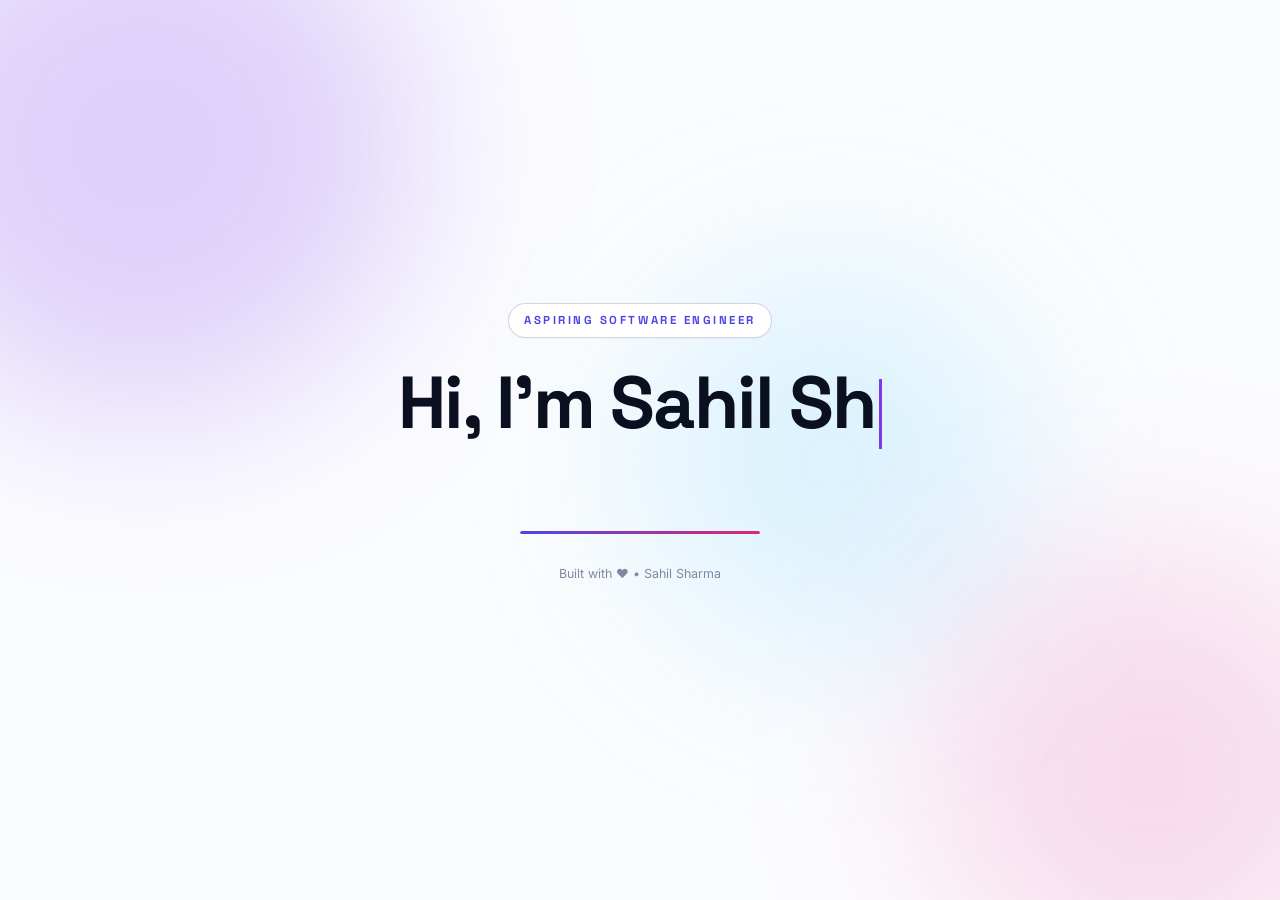
==== commit 25d3c9eb: "Added repo privacy filter" ====
--- a/index.html
+++ b/index.html
@@ -636,14 +636,18 @@
                                 <div class="pblock">
                                     <h4>Links</h4>
                                     <div class="plinks">
-                                        <a class="plink pad-slate" href="https://github.com/SahilSharma9024/Snippets_AI"
-                                            target="_blank" rel="noopener">
-                                            <svg width="15" height="15" viewBox="0 0 24 24" fill="currentColor">
+                                        <button type="button" class="plink pad-slate is-private"
+                                            aria-label="GitHub repository — private">
+                                            <svg width="15" height="15" viewBox="0 0 24 24" fill="currentColor"
+                                                aria-hidden="true">
                                                 <path
                                                     d="M12 .5C5.37.5 0 5.88 0 12.5c0 5.28 3.44 9.75 8.2 11.33.6.1.8-.26.8-.58v-2c-3.3.72-4-1.62-4-1.62-.55-1.38-1.33-1.76-1.33-1.76-1.1-.74.08-.73.08-.73 1.2.09 1.84 1.24 1.84 1.24 1.07 1.83 2.8 1.3 3.5 1 .1-.78.42-1.3.76-1.6-2.66-.3-5.47-1.33-5.47-5.93 0-1.3.47-2.38 1.24-3.22-.12-.3-.53-1.52.12-3.17 0 0 1-.32 3.3 1.23 1-.27 2-.4 3-.4s2 .13 3 .4c2.3-1.55 3.3-1.23 3.3-1.23.65 1.65.24 2.87.12 3.17.77.84 1.24 1.92 1.24 3.22 0 4.6-2.8 5.62-5.47 5.92.43.37.82 1.1.82 2.22v3.3c0 .33.2.7.82.58C20.56 22.25 24 17.78 24 12.5 24 5.88 18.63.5 12 .5z" />
                                             </svg>
-                                            GitHub Repository
-                                        </a>
+                                            <span class="plink-swap">
+                                                <span class="plink-label">GitHub Repository</span>
+                                                <span class="plink-private" aria-hidden="true">Private</span>
+                                            </span>
+                                        </button>
                                         <a class="plink pad-rose"
                                             href="https://drive.google.com/file/d/1gk5Jqcu7jY6SeG5mIQ6x5z4iL5KbDtPN/view?usp=drive_link"
                                             target="_blank" rel="noopener">
@@ -654,6 +658,161 @@
                                             </svg>
                                             Watch Demo Video
                                         </a>
+                                    </div>
+                                </div>
+                            </div>
+                        </div>
+                    </article>
+
+                    <!-- TeamPulse -->
+                    <article class="card project reveal" data-id="teampulse">
+                        <button class="project-head" type="button" aria-expanded="false"
+                            aria-controls="body-teampulse">
+                            <span class="project-id">
+                                <span class="pad pad-lav" aria-hidden="true">
+                                    <svg viewBox="0 0 24 24" fill="none" stroke="currentColor" stroke-width="2"
+                                        stroke-linecap="round" stroke-linejoin="round">
+                                        <path d="M17 21v-2a4 4 0 0 0-4-4H5a4 4 0 0 0-4 4v2" />
+                                        <circle cx="9" cy="7" r="4" />
+                                        <path d="M23 21v-2a4 4 0 0 0-3-3.87M16 3.13a4 4 0 0 1 0 7.75" />
+                                    </svg>
+                                </span>
+                                <span class="project-name">
+                                    <span class="brand">TeamPulse</span>
+                                    <span class="subtitle">Team Operations Platform</span>
+                                </span>
+                            </span>
+                            <span class="project-meta">
+                                <span class="tag pad-lav">TEAM OPS</span>
+                                <span class="arrow" aria-hidden="true">
+                                    <svg width="14" height="14" viewBox="0 0 24 24" fill="none" stroke="currentColor"
+                                        stroke-width="2.5" stroke-linecap="round" stroke-linejoin="round">
+                                        <polyline points="6 9 12 15 18 9" />
+                                    </svg>
+                                </span>
+                            </span>
+                        </button>
+
+                        <div class="project-body" id="body-teampulse">
+                            <div class="project-body-inner">
+                                <div class="pblock">
+                                    <h4>Description</h4>
+                                    <p>A comprehensive team operations platform I built during my internship to unify
+                                        everything a working team needs to run — meetings, daily standups and task
+                                        tracking, attendance and leave, objectives and KPIs, a collaborative wiki, and
+                                        real-time notifications — into a single role-aware web application. Built for
+                                        Admins, Team Leads, and Members, it replaces the organization's scatter of
+                                        spreadsheets, chat threads, and calendar invites with one place where work is
+                                        planned, tracked, reviewed, and documented. Automated background jobs handle the
+                                        recurring housekeeping — attendance close-outs, leave accrual, and scheduled
+                                        reminders — so the system keeps itself up to date without manual intervention.</p>
+                                </div>
+
+                                <div class="pblock">
+                                    <h4>Highlights</h4>
+                                    <ul>
+                                        <li><strong>Role-based access:</strong> cleanly separated experiences for Admins,
+                                            Team Leads, and Members, with authorization enforced so each person sees and
+                                            manages only what they should.</li>
+                                        <li><strong>Meetings suite:</strong> scheduling with approvals, a calendar view,
+                                            live meeting rooms with real-time chat, Google Meet link integration, minutes
+                                            capture, and automated minutes summaries sent to participants.</li>
+                                        <li><strong>Standups &amp; task board:</strong> create, assign, and track tasks
+                                            through their lifecycle, with comments, issue threads, reassignment, and
+                                            evidence-based finalization.</li>
+                                        <li><strong>Weekly &amp; long-term planning:</strong> agenda and progress cycles
+                                            for the week plus 3-, 6-, and 12-month horizons, each with scheduled review
+                                            reminders.</li>
+                                        <li><strong>Attendance &amp; leave:</strong> self-service attendance, disputes
+                                            and corrections, leave requests with lead approval, holiday management, and a
+                                            full leave engine with per-designation policies, automatic monthly accrual,
+                                            caps, and year-end lapse.</li>
+                                        <li><strong>Objectives &amp; KPIs:</strong> define objectives, run periodic
+                                            check-ins, and capture KPI snapshots for performance tracking.</li>
+                                        <li><strong>Collaborative wiki:</strong> real-time multi-user editing over
+                                            WebSockets, with both a rich (Doc) editor and a Markdown mode, safe HTML
+                                            sanitization, and lossless conversion between formats.</li>
+                                        <li><strong>Dashboards &amp; reporting:</strong> global and per-team dashboards
+                                            with point-in-time snapshots and CSV export.</li>
+                                        <li><strong>Real-time notifications &amp; mentions:</strong> in-app notification
+                                            panel with unread counts, live delivery, de-duplication, and @-mention search
+                                            across the app.</li>
+                                        <li><strong>Multi-channel delivery:</strong> email (SMTP) and WhatsApp for
+                                            reminders, summaries, and alerts.</li>
+                                        <li><strong>Responsive UI:</strong> mobile-first layouts, adaptive navigation,
+                                            and cache-busted assets.</li>
+                                    </ul>
+                                </div>
+
+                                <div class="pblock">
+                                    <h4>Architecture &amp; Workflow</h4>
+                                    <ul>
+                                        <li>Members log daily standups and progress; leads plan work, review
+                                            submissions, and finalize tasks with evidence and approvals.</li>
+                                        <li>Meetings are scheduled, approved, and run in live rooms with real-time chat;
+                                            minutes are captured and summarized automatically to attendees.</li>
+                                        <li>Attendance and leave requests flow to leads for approval; approvals
+                                            automatically adjust leave balances, and attendance never falsely marks a
+                                            member absent on an approved-leave day.</li>
+                                        <li>Background services run continuously — accruing leave monthly, closing out
+                                            attendance and tasks daily, and pushing review and standup reminders on
+                                            schedule.</li>
+                                        <li>Teams document processes in a shared wiki, editing concurrently with live
+                                            sync, while notifications and mentions keep everyone in the loop across
+                                            email, WhatsApp, and in-app channels.</li>
+                                    </ul>
+                                </div>
+
+                                <div class="pblock">
+                                    <h4>Tech Stack</h4>
+                                    <div class="tech-list">
+                                        <span class="chip">C#</span>
+                                        <span class="chip">ASP.NET Core 9 (MVC)</span>
+                                        <span class="chip">EF Core 9</span>
+                                        <span class="chip">SQL Server</span>
+                                        <span class="chip">ASP.NET Core Identity</span>
+                                        <span class="chip">SignalR</span>
+                                        <span class="chip">.NET Hosted Services</span>
+                                        <span class="chip">Markdig</span>
+                                        <span class="chip">ReverseMarkdown</span>
+                                        <span class="chip">HtmlSanitizer</span>
+                                        <span class="chip">Google Meet</span>
+                                        <span class="chip">SMTP</span>
+                                        <span class="chip">WhatsApp</span>
+                                        <span class="chip">Razor Views</span>
+                                        <span class="chip">Bootstrap 5</span>
+                                        <span class="chip">JavaScript</span>
+                                        <span class="chip">Bootstrap Icons</span>
+                                    </div>
+                                </div>
+
+                                <div class="pblock">
+                                    <h4>My Role</h4>
+                                    <p>I designed and built the platform end to end for the organization during my
+                                        internship — the data model and EF Core migrations, role-based authorization, and
+                                        the full set of modules: meetings, standups and tasks, attendance and the leave
+                                        accrual engine, objectives and KPIs, the real-time collaborative wiki, dashboards
+                                        with CSV export, and the notification/mention system. I implemented the
+                                        background job services and the email/WhatsApp/Google Meet integrations, and
+                                        delivered a responsive, polished UI across desktop and mobile — shipped as a real
+                                        internal tool the team uses to run daily work.</p>
+                                </div>
+
+                                <div class="pblock">
+                                    <h4>Links</h4>
+                                    <div class="plinks">
+                                        <button type="button" class="plink pad-slate is-private"
+                                            aria-label="GitHub repository — private">
+                                            <svg width="15" height="15" viewBox="0 0 24 24" fill="currentColor"
+                                                aria-hidden="true">
+                                                <path
+                                                    d="M12 .5C5.37.5 0 5.88 0 12.5c0 5.28 3.44 9.75 8.2 11.33.6.1.8-.26.8-.58v-2c-3.3.72-4-1.62-4-1.62-.55-1.38-1.33-1.76-1.33-1.76-1.1-.74.08-.73.08-.73 1.2.09 1.84 1.24 1.84 1.24 1.07 1.83 2.8 1.3 3.5 1 .1-.78.42-1.3.76-1.6-2.66-.3-5.47-1.33-5.47-5.93 0-1.3.47-2.38 1.24-3.22-.12-.3-.53-1.52.12-3.17 0 0 1-.32 3.3 1.23 1-.27 2-.4 3-.4s2 .13 3 .4c2.3-1.55 3.3-1.23 3.3-1.23.65 1.65.24 2.87.12 3.17.77.84 1.24 1.92 1.24 3.22 0 4.6-2.8 5.62-5.47 5.92.43.37.82 1.1.82 2.22v3.3c0 .33.2.7.82.58C20.56 22.25 24 17.78 24 12.5 24 5.88 18.63.5 12 .5z" />
+                                            </svg>
+                                            <span class="plink-swap">
+                                                <span class="plink-label">GitHub Repository</span>
+                                                <span class="plink-private" aria-hidden="true">Private</span>
+                                            </span>
+                                        </button>
                                     </div>
                                 </div>
                             </div>
--- a/styles.css
+++ b/styles.css
@@ -1223,6 +1223,43 @@
     box-shadow: var(--shadow-sm);
 }
 
+/* Private repo: Hover/focus/tap swaps the label to "Private" */
+button.plink.is-private {
+    font: inherit;
+    font-size: .85rem;
+    font-weight: 700;
+    color: inherit;
+    cursor: help;
+}
+
+/* Label swap — both stacked in a fixed box so width doesn't jump. */
+.is-private .plink-swap {
+    position: relative;
+    display: inline-grid;
+}
+
+.is-private .plink-swap>span {
+    grid-area: 1 / 1;
+    transition: opacity .18s ease;
+}
+
+.is-private .plink-private {
+    opacity: 0;
+    color: var(--brand);
+}
+
+.is-private:hover .plink-label,
+.is-private:focus-visible .plink-label,
+.is-private.show-private .plink-label {
+    opacity: 0;
+}
+
+.is-private:hover .plink-private,
+.is-private:focus-visible .plink-private,
+.is-private.show-private .plink-private {
+    opacity: 1;
+}
+
 .tech-list {
     display: flex;
     flex-wrap: wrap;
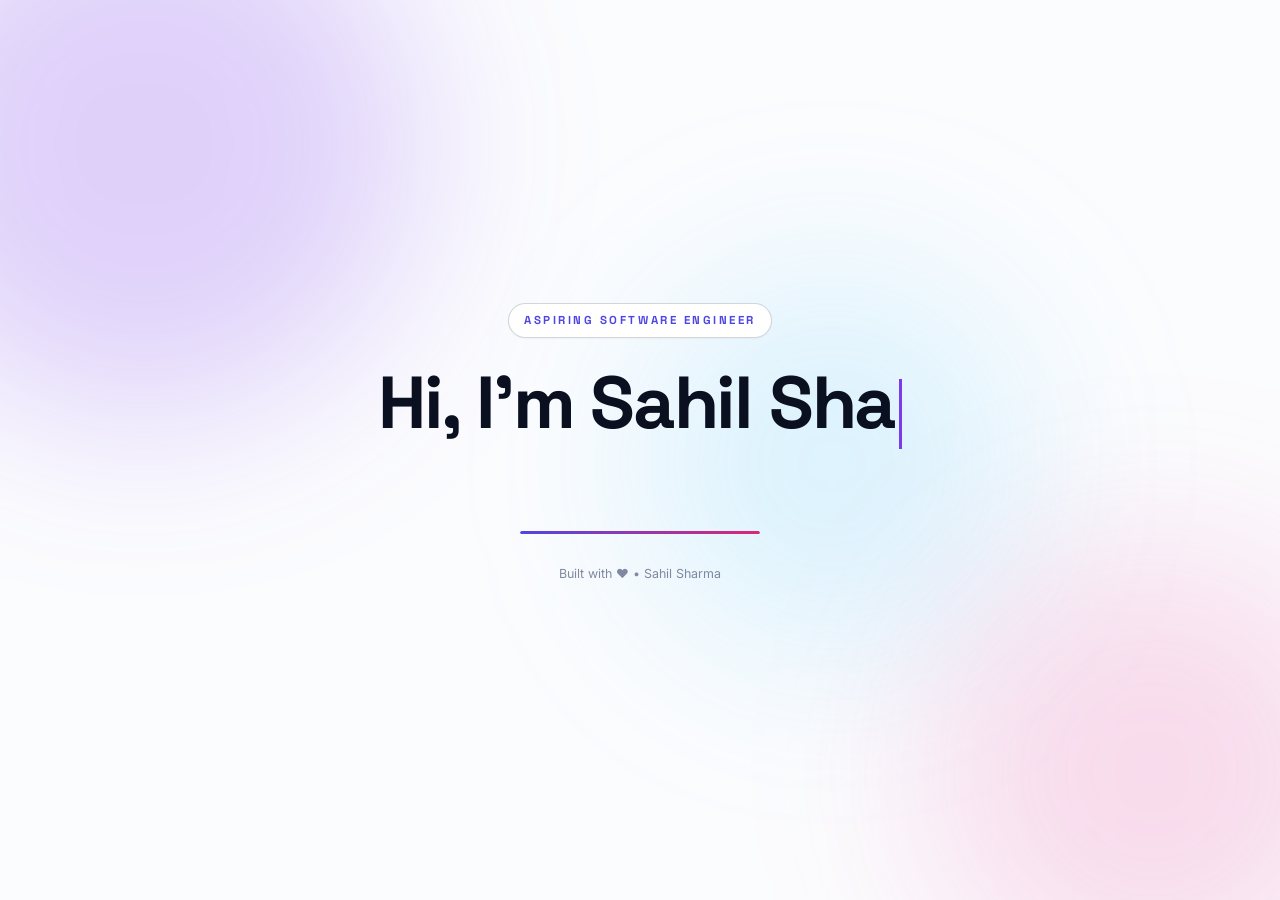
==== commit 4e2a4dad: "Refined project content" ====
--- a/index.html
+++ b/index.html
@@ -582,36 +582,68 @@
                             <div class="project-body-inner">
                                 <div class="pblock">
                                     <h4>Description</h4>
-                                    <p>An automation system that keeps social media audiences informed about the latest
-                                        developments in artificial intelligence. It monitors trending topics, writes
-                                        concise summaries of news articles, and shares them across Twitter, LinkedIn and
-                                        WhatsApp — without anyone touching a keyboard.</p>
+                                    <p>SnippetsAI is an end-to-end automation solution designed to keep social media
+                                        audiences updated with the latest developments in Artificial Intelligence.
+                                        Instead of manually searching for news, writing posts, and publishing them across
+                                        different platforms, the system performs the entire process automatically.</p>
+                                    <p>It continuously searches for trending AI news, generates short and engaging
+                                        summaries using Google's Gemini AI, and publishes the content on Twitter,
+                                        LinkedIn, and WhatsApp. This reduces manual effort while ensuring that followers
+                                        receive timely and informative updates.</p>
                                 </div>
 
                                 <div class="pblock">
                                     <h4>Highlights</h4>
                                     <ul>
-                                        <li><strong>Automated sourcing:</strong> finds the most relevant AI news links
-                                            for a given topic.</li>
-                                        <li><strong>AI summaries:</strong> turns long articles into short, engaging
-                                            snippets using the Google Gemini API.</li>
-                                        <li><strong>Multi-platform:</strong> posts to Twitter, LinkedIn and WhatsApp in
-                                            a single workflow.</li>
-                                        <li><strong>Smooth login:</strong> uses Chrome profiles to stay authenticated
-                                            and skip manual steps.</li>
-                                        <li><strong>Logging:</strong> writes every post to a local file for
-                                            record-keeping.</li>
+                                        <li><strong>Automated News Discovery:</strong> The system automatically searches
+                                            the internet for the latest and most relevant Artificial Intelligence news.
+                                            It uses Serper API and SerpAPI to identify trending topics and collect
+                                            high-quality news article links based on predefined keywords.</li>
+                                        <li><strong>AI-Powered News Summaries:</strong> Instead of sharing lengthy
+                                            articles, the system uses the Google Gemini API to generate concise,
+                                            easy-to-read summaries. Each summary is written in a clear and engaging style
+                                            that is suitable for social media platforms.</li>
+                                        <li><strong>Multi-Platform Posting:</strong> A single workflow publishes the
+                                            generated content across multiple social media platforms, including:
+                                            <ul>
+                                                <li>Twitter (X)</li>
+                                                <li>LinkedIn</li>
+                                                <li>WhatsApp Groups</li>
+                                            </ul>
+                                            This ensures consistent communication without requiring separate posting for
+                                            each platform.</li>
+                                        <li><strong>Automated Browser Login:</strong> The project uses Selenium with
+                                            existing Chrome user profiles. Since the browser profile is already logged
+                                            into the required social media accounts, the automation can post directly
+                                            without asking for usernames, passwords, or repeated authentication.</li>
+                                        <li><strong>Activity Logging:</strong> Every generated summary and published post
+                                            is saved locally in CSV, Markdown, or text files. These logs help maintain
+                                            records of previously shared content and make it easier to review or audit
+                                            the automation process.</li>
                                     </ul>
                                 </div>
 
                                 <div class="pblock">
                                     <h4>Workflow</h4>
                                     <ol>
-                                        <li>Search APIs find the latest URLs for trending AI news.</li>
-                                        <li>AI generates a short, catchy summary for each article.</li>
-                                        <li>Selenium opens a pre-logged-in Chrome instance.</li>
-                                        <li>The tool posts automatically to Twitter and LinkedIn feeds.</li>
-                                        <li>Snippets are sent to specific WhatsApp groups from a list.</li>
+                                        <li><strong>News Collection:</strong> The system searches for trending AI topics
+                                            using Serper API and SerpAPI. It gathers the latest article URLs from
+                                            reliable online sources.</li>
+                                        <li><strong>Content Generation:</strong> The collected article links are sent to
+                                            the Google Gemini API, which analyzes the content and creates short, engaging
+                                            summaries suitable for social media.</li>
+                                        <li><strong>Browser Automation:</strong> Selenium launches a Chrome browser using
+                                            a pre-authenticated user profile, allowing the automation to access social
+                                            media accounts without manual login.</li>
+                                        <li><strong>Social Media Publishing:</strong> The generated summaries are
+                                            automatically posted to Twitter (X) and LinkedIn with appropriate
+                                            formatting.</li>
+                                        <li><strong>WhatsApp Distribution:</strong> The same summaries are sent to
+                                            selected WhatsApp groups, enabling instant sharing with communities or
+                                            teams.</li>
+                                        <li><strong>Record Keeping:</strong> After successful posting, the system stores
+                                            details of every post in local CSV, Markdown, or text files for future
+                                            reference.</li>
                                     </ol>
                                 </div>
 
@@ -629,8 +661,20 @@
 
                                 <div class="pblock">
                                     <h4>My Role</h4>
-                                    <p>Built the complete pipeline — from news discovery and AI integration through to
-                                        browser automation and multi-platform posting.</p>
+                                    <p>I independently designed and developed the complete automation pipeline. My
+                                        responsibilities included:</p>
+                                    <ul>
+                                        <li>Integrating Serper API and SerpAPI for automated AI news discovery.</li>
+                                        <li>Connecting the Google Gemini API to generate high-quality news
+                                            summaries.</li>
+                                        <li>Building Selenium-based browser automation for Twitter (X), LinkedIn, and
+                                            WhatsApp.</li>
+                                        <li>Configuring Chrome profile management for seamless authenticated
+                                            sessions.</li>
+                                        <li>Implementing automated logging and record management.</li>
+                                        <li>Testing, debugging, and optimizing the complete workflow to ensure reliable
+                                            end-to-end automation.</li>
+                                    </ul>
                                 </div>
 
                                 <div class="pblock">
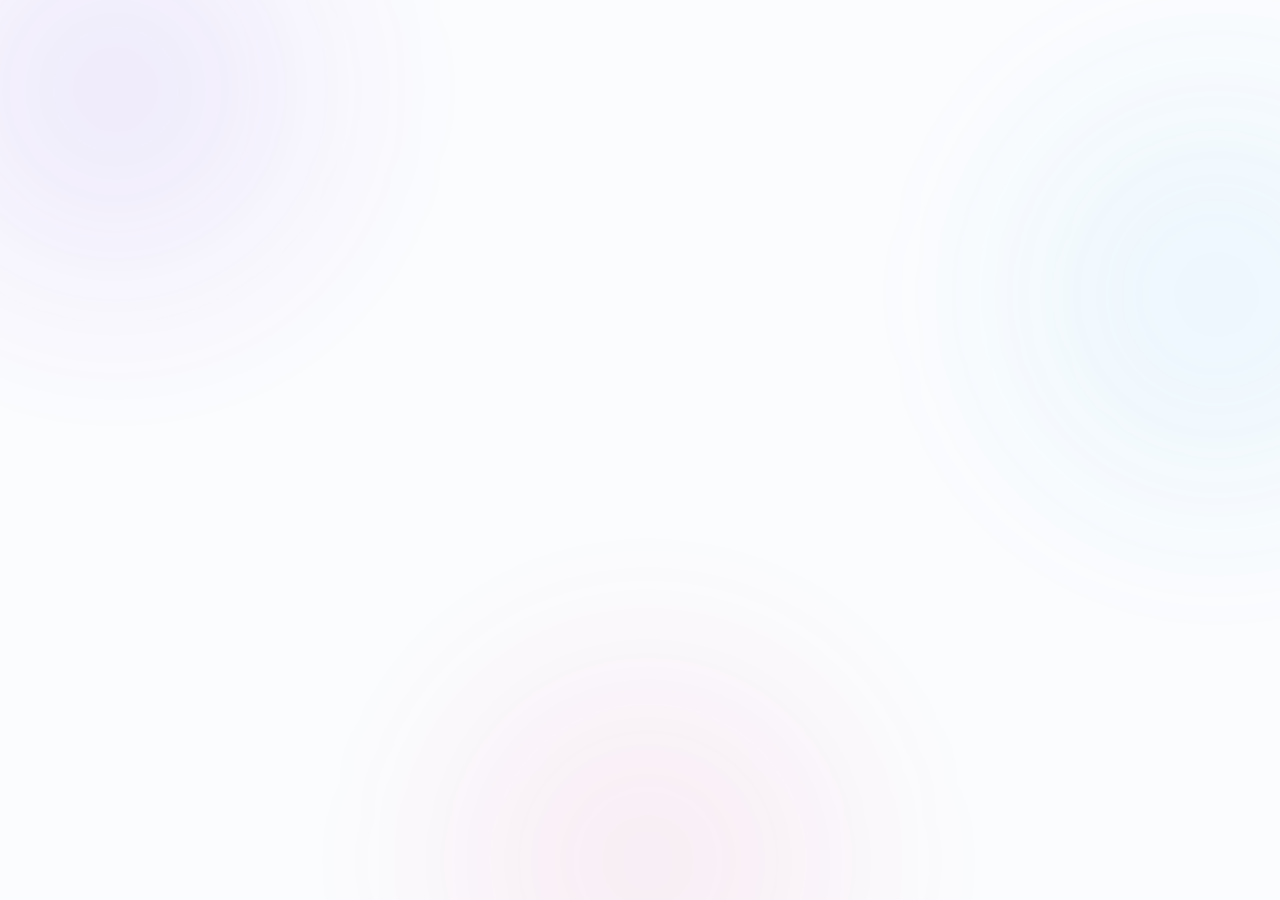
==== commit 1cd390a2: "Added float navbar" ====
--- a/index.html
+++ b/index.html
@@ -32,6 +32,13 @@
 
 <body>
 
+    <!-- Slow-drifting aurora glow behind everything. Theme-aware, decorative. -->
+    <div class="aurora" aria-hidden="true">
+        <span class="aurora__blob a1"></span>
+        <span class="aurora__blob a2"></span>
+        <span class="aurora__blob a3"></span>
+    </div>
+
     <!-- ================= WELCOME ================= -->
     <div id="welcomeScreen" class="welcome-screen">
         <div class="bloom" style="width:34rem;height:34rem;top:-8rem;left:-8rem;background:rgba(124,58,237,.22)"></div>
@@ -53,49 +60,39 @@
     <!-- ================= MAIN ================= -->
     <div id="mainContent" class="main-content" hidden>
 
-        <!-- ---------- Top bar ---------- -->
+        <!-- ---------- Top bar (floating glass pill) ---------- -->
         <header class="topbar" id="topbar">
-            <div class="topbar__inner">
-                <a href="#top" class="mono-mark">
-                    <span class="dot-live" aria-hidden="true"></span> SAHIL SHARMA
-                </a>
-
-                <nav class="topnav">
+            <nav class="navbar" aria-label="Primary">
+                <a href="#top" class="nav-logo" aria-label="Home — Sahil Sharma">S</a>
+
+                <div class="topnav" id="topnav">
+                    <span class="nav-underline" aria-hidden="true"></span>
                     <a href="#about">About</a>
                     <a href="#experience">Experience</a>
                     <a href="#skills">Skills</a>
                     <a href="#education">Education</a>
                     <a href="#projects">Projects</a>
                     <a href="#connect">Connect</a>
-                </nav>
-
-                <div class="topbar__actions">
-                    <a class="btn btn-primary" id="resumeBtn" href="resume.pdf" target="_blank" rel="noopener">
-                        <svg width="15" height="15" viewBox="0 0 24 24" fill="none" stroke="currentColor"
-                            stroke-width="2.2" stroke-linecap="round" stroke-linejoin="round">
-                            <path d="M14 2H6a2 2 0 0 0-2 2v16a2 2 0 0 0 2 2h12a2 2 0 0 0 2-2V8z" />
-                            <polyline points="14 2 14 8 20 8" />
-                        </svg>
-                        Resume
-                    </a>
-                    <button class="theme-toggle" id="themeToggle" aria-label="Toggle colour theme" title="Toggle theme">
-                        <svg class="i-moon" viewBox="0 0 24 24" fill="none" stroke="currentColor" stroke-width="2"
-                            stroke-linecap="round" stroke-linejoin="round">
-                            <path d="M21 12.79A9 9 0 1 1 11.21 3 7 7 0 0 0 21 12.79z" />
-                        </svg>
-                        <svg class="i-sun" viewBox="0 0 24 24" fill="none" stroke="currentColor" stroke-width="2"
-                            stroke-linecap="round" stroke-linejoin="round">
-                            <circle cx="12" cy="12" r="4" />
-                            <path
-                                d="M12 2v2M12 20v2M4.93 4.93l1.41 1.41M17.66 17.66l1.41 1.41M2 12h2M20 12h2M6.34 17.66l-1.41 1.41M19.07 4.93l-1.41 1.41" />
-                        </svg>
-                    </button>
-                    <button class="nav-burger" id="navBurger" aria-label="Open menu" aria-expanded="false"
-                        aria-controls="mobileMenu">
-                        <span class="lines"><span></span><span></span><span></span></span>
-                    </button>
-                </div>
-            </div>
+                </div>
+
+                <button class="theme-toggle" id="themeToggle" aria-label="Toggle colour theme" title="Toggle theme">
+                    <svg class="i-moon" viewBox="0 0 24 24" fill="none" stroke="currentColor" stroke-width="2"
+                        stroke-linecap="round" stroke-linejoin="round">
+                        <path d="M21 12.79A9 9 0 1 1 11.21 3 7 7 0 0 0 21 12.79z" />
+                    </svg>
+                    <svg class="i-sun" viewBox="0 0 24 24" fill="none" stroke="currentColor" stroke-width="2"
+                        stroke-linecap="round" stroke-linejoin="round">
+                        <circle cx="12" cy="12" r="4" />
+                        <path
+                            d="M12 2v2M12 20v2M4.93 4.93l1.41 1.41M17.66 17.66l1.41 1.41M2 12h2M20 12h2M6.34 17.66l-1.41 1.41M19.07 4.93l-1.41 1.41" />
+                    </svg>
+                </button>
+
+                <button class="nav-burger" id="navBurger" aria-label="Open menu" aria-expanded="false"
+                    aria-controls="mobileMenu">
+                    <span class="lines"><span></span><span></span><span></span></span>
+                </button>
+            </nav>
         </header>
 
         <nav class="mobile-menu" id="mobileMenu" aria-label="Mobile navigation">
@@ -355,6 +352,7 @@
                             <span class="chip">C++</span>
                             <span class="chip">Java</span>
                             <span class="chip">C</span>
+                            <span class="chip">C#</span>
                         </div>
                     </div>
 
@@ -376,6 +374,30 @@
                             <span class="chip">Flask</span>
                             <span class="chip">Python</span>
                             <span class="chip">MySQL</span>
+                            <span class="chip">Bootstrap</span>
+                            <span class="chip">Tailwind CSS</span>
+                        </div>
+                    </div>
+
+                    <div class="card card-float reveal">
+                        <div class="skill-head">
+                            <span class="pad pad-slate">
+                                <svg viewBox="0 0 24 24" fill="none" stroke="currentColor" stroke-width="2"
+                                    stroke-linecap="round" stroke-linejoin="round">
+                                    <rect x="2" y="2" width="20" height="8" rx="2" />
+                                    <rect x="2" y="14" width="20" height="8" rx="2" />
+                                    <path d="M6 6h.01M6 18h.01" />
+                                </svg>
+                            </span>
+                            <h3>Backend</h3>
+                        </div>
+                        <div class="chips">
+                            <span class="chip">ASP.NET Core</span>
+                            <span class="chip">.NET</span>
+                            <span class="chip">EF Core</span>
+                            <span class="chip">SQL Server</span>
+                            <span class="chip">SignalR</span>
+                            <span class="chip">REST APIs</span>
                         </div>
                     </div>
 
@@ -420,6 +442,7 @@
                             <span class="chip">Selenium</span>
                             <span class="chip">TMUX</span>
                             <span class="chip">Ollama</span>
+                            <span class="chip">GitHub Actions</span>
                         </div>
                     </div>
 
@@ -435,12 +458,14 @@
                             <h3>APIs &amp; Services</h3>
                         </div>
                         <div class="chips">
-                            <span class="chip">OpenRouter API</span>
-                            <span class="chip">Gemini API</span>
-                            <span class="chip">Hyperbolic API</span>
-                            <span class="chip">Serper API</span>
+                            <span class="chip">OpenRouter</span>
+                            <span class="chip">Gemini</span>
+                            <span class="chip">Hyperbolic</span>
+                            <span class="chip">Serper</span>
                             <span class="chip">SerpAPI</span>
                             <span class="chip">Spotify API</span>
+                            <span class="chip">YT Music API</span>
+                            <span class="chip">Twilio</span>
                         </div>
                     </div>
 
@@ -485,7 +510,7 @@
                                 <p class="where">Guru Gobind Singh Indraprastha University, New Delhi</p>
                                 <div class="pills">
                                     <span class="pill pad-lav">3rd Year</span>
-                                    <span class="pill pad-mint">9.382 CGPA · up to 2nd Year</span>
+                                    <span class="pill pad-peach">9.382 CGPA · up to 2nd Year</span>
                                 </div>
                                 <p class="desc">Building strong foundations in programming, software engineering,
                                     and modern technologies, with a focus on problem-solving, data structures and
@@ -505,7 +530,7 @@
                                 <p class="where">RPS Sr. Sec. School, Mahendragarh, Haryana</p>
                                 <div class="pills">
                                     <span class="pill pad-sky">Science</span>
-                                    <span class="pill pad-peach">84.6%</span>
+                                    <span class="pill pad-peach">Achieved 84.6%</span>
                                 </div>
                                 <p class="desc">Completed Senior Secondary education with a strong foundation in
                                     Mathematics,
@@ -523,7 +548,7 @@
                                 <h3>Secondary Education</h3>
                                 <p class="where">Ram Prasad Bohara Public School, Jhunjhunun, Rajasthan</p>
                                 <div class="pills">
-                                    <span class="pill pad-rose">94.8%</span>
+                                    <span class="pill pad-rose">Achieved 94.8%</span>
                                 </div>
                                 <p class="desc">Completed Secondary School with outstanding academic performance,
                                     establishing a solid
@@ -789,7 +814,7 @@
                                 </div>
 
                                 <div class="pblock">
-                                    <h4>Architecture &amp; Workflow</h4>
+                                    <h4>Workflow</h4>
                                     <ul>
                                         <li>Members log daily standups and progress; leads plan work, review
                                             submissions, and finalize tasks with evidence and approvals.</li>
@@ -863,6 +888,135 @@
                         </div>
                     </article>
 
+                    <!-- FeelTheBeat -->
+                    <article class="card project reveal" data-id="feelthebeat">
+                        <button class="project-head" type="button" aria-expanded="false"
+                            aria-controls="body-feelthebeat">
+                            <span class="project-id">
+                                <span class="pad pad-peach" aria-hidden="true">
+                                    <svg viewBox="0 0 24 24" fill="none" stroke="currentColor" stroke-width="2"
+                                        stroke-linecap="round" stroke-linejoin="round">
+                                        <path d="M3 18v-6a9 9 0 0 1 18 0v6" />
+                                        <path
+                                            d="M21 19a2 2 0 0 1-2 2h-1a2 2 0 0 1-2-2v-3a2 2 0 0 1 2-2h3zM3 19a2 2 0 0 0 2 2h1a2 2 0 0 0 2-2v-3a2 2 0 0 0-2-2H3z" />
+                                    </svg>
+                                </span>
+                                <span class="project-name">
+                                    <span class="brand">FeelTheBeat</span>
+                                    <span class="subtitle">Personalised Music Playlist Builder</span>
+                                </span>
+                            </span>
+                            <span class="project-meta">
+                                <span class="tag pad-peach">MUSIC AI</span>
+                                <span class="arrow" aria-hidden="true">
+                                    <svg width="14" height="14" viewBox="0 0 24 24" fill="none" stroke="currentColor"
+                                        stroke-width="2.5" stroke-linecap="round" stroke-linejoin="round">
+                                        <polyline points="6 9 12 15 18 9" />
+                                    </svg>
+                                </span>
+                            </span>
+                        </button>
+
+                        <div class="project-body" id="body-feelthebeat">
+                            <div class="project-body-inner">
+                                <div class="pblock">
+                                    <h4>Description</h4>
+                                    <p>FeelTheBeat is a Personalised Music Playlist Builder — a serverless music
+                                        assistant that curates your listening automatically. It tracks the songs you have
+                                        on repeat, saves them to your library, builds a fresh recommendation playlist
+                                        every week, and delivers an AI-written summary of your week in music to your phone
+                                        over WhatsApp — running entirely on a schedule, with no server and no manual
+                                        step.</p>
+                                    <p>The same codebase drives both Spotify and YouTube Music. Switching between them is
+                                        a one-line configuration change.</p>
+                                </div>
+
+                                <div class="pblock">
+                                    <h4>Highlights</h4>
+                                    <ul>
+                                        <li><strong>Platform-agnostic design:</strong> Spotify and YouTube Music are
+                                            interchangeable backends behind a shared five-function contract, so the core
+                                            logic is written once and the service can be swapped with a single config
+                                            value.</li>
+                                        <li><strong>Automatic library curation:</strong> detects "heavy rotation" tracks
+                                            using a rolling window over recent play history and saves them, skipping
+                                            anything already in the library so runs stay idempotent.</li>
+                                        <li><strong>Weekly discovery playlist:</strong> rebuilds a recommendation
+                                            playlist each week, seeded by what you are actually listening to now rather
+                                            than your all-time taste.</li>
+                                        <li><strong>AI-written summaries:</strong> Google Gemini turns raw listening data
+                                            into a personal weekly wrap-up, with a deterministic fallback so a message
+                                            always goes out even if the AI call fails.</li>
+                                        <li><strong>WhatsApp delivery:</strong> sends via Twilio, using approved Content
+                                            Templates to bypass WhatsApp's 24-hour messaging window and guarantee
+                                            unattended weekly delivery.</li>
+                                        <li><strong>Configuration-driven scheduling:</strong> run day, hour and timezone
+                                            live in the application config, not in CI YAML — retiming the bot requires no
+                                            infrastructure changes.</li>
+                                        <li><strong>Zero-cost deployment:</strong> runs on GitHub Actions cron with no
+                                            server, database or hosting bill.</li>
+                                    </ul>
+                                </div>
+
+                                <div class="pblock">
+                                    <h4>Workflow</h4>
+                                    <ol>
+                                        <li>GitHub Actions triggers the application hourly.</li>
+                                        <li>The app checks the configured day, hour and timezone and exits immediately if
+                                            no job is due.</li>
+                                        <li>The selected backend authenticates — OAuth for Spotify, browser-session
+                                            credentials for YouTube Music, both reconstructed from CI secrets at
+                                            runtime.</li>
+                                        <li>Recent listening history is fetched and play frequencies are counted across a
+                                            rolling window.</li>
+                                        <li>Tracks crossing the repeat threshold are filtered against the existing library
+                                            and the remainder are saved.</li>
+                                        <li>On the weekly run, those favourites seed the platform's recommendation engine
+                                            and the playlist is rebuilt from the results.</li>
+                                        <li>Gemini generates a personalised summary from the week's data.</li>
+                                        <li>Twilio delivers the summary and playlist link to WhatsApp.</li>
+                                    </ol>
+                                </div>
+
+                                <div class="pblock">
+                                    <h4>Tech Stack</h4>
+                                    <div class="tech-list">
+                                        <span class="chip">Python</span>
+                                        <span class="chip">Spotify API (Spotipy)</span>
+                                        <span class="chip">YouTube Music API (ytmusicapi)</span>
+                                        <span class="chip">Google Gemini API</span>
+                                        <span class="chip">Twilio WhatsApp Business API</span>
+                                        <span class="chip">GitHub Actions</span>
+                                        <span class="chip">cron</span>
+                                    </div>
+                                </div>
+
+                                <div class="pblock">
+                                    <h4>My Role</h4>
+                                    <p>Designed and built the entire system — the platform abstraction unifying two
+                                        separate API integrations, the auto-liking heuristic, the recommendation and
+                                        playlist pipeline, the Gemini summarisation layer, WhatsApp delivery through
+                                        Twilio, and the config-driven CI automation.</p>
+                                </div>
+
+                                <div class="pblock">
+                                    <h4>Links</h4>
+                                    <div class="plinks">
+                                        <a class="plink pad-slate" href="https://github.com/SahilSharma9024/FeelTheBeat"
+                                            target="_blank" rel="noopener">
+                                            <svg width="15" height="15" viewBox="0 0 24 24" fill="currentColor"
+                                                aria-hidden="true">
+                                                <path
+                                                    d="M12 .5C5.37.5 0 5.88 0 12.5c0 5.28 3.44 9.75 8.2 11.33.6.1.8-.26.8-.58v-2c-3.3.72-4-1.62-4-1.62-.55-1.38-1.33-1.76-1.33-1.76-1.1-.74.08-.73.08-.73 1.2.09 1.84 1.24 1.84 1.24 1.07 1.83 2.8 1.3 3.5 1 .1-.78.42-1.3.76-1.6-2.66-.3-5.47-1.33-5.47-5.93 0-1.3.47-2.38 1.24-3.22-.12-.3-.53-1.52.12-3.17 0 0 1-.32 3.3 1.23 1-.27 2-.4 3-.4s2 .13 3 .4c2.3-1.55 3.3-1.23 3.3-1.23.65 1.65.24 2.87.12 3.17.77.84 1.24 1.92 1.24 3.22 0 4.6-2.8 5.62-5.47 5.92.43.37.82 1.1.82 2.22v3.3c0 .33.2.7.82.58C20.56 22.25 24 17.78 24 12.5 24 5.88 18.63.5 12 .5z" />
+                                            </svg>
+                                            GitHub Repository
+                                        </a>
+                                    </div>
+                                </div>
+                            </div>
+                        </div>
+                    </article>
+
                     <!-- Mood2Music -->
                     <article class="card project reveal" data-id="mood2music">
                         <button class="project-head" type="button" aria-expanded="false"
--- a/styles.css
+++ b/styles.css
@@ -44,6 +44,15 @@
     --shadow-lg: 0 1px 2px rgba(15, 23, 42, .05), 0 10px 24px -14px rgba(15, 23, 42, .22),
         0 40px 70px -50px rgba(15, 23, 42, .5);
     --shadow-hover: 0 2px 4px rgba(15, 23, 42, .04), 0 34px 60px -26px rgba(79, 70, 229, .45);
+
+    /* Floating nav glass + drifting aurora hues (frosted, never fully solid) */
+    --nav-glass: rgba(255, 255, 255, .50);
+    --nav-glass-strong: rgba(255, 255, 255, .64);
+    --nav-border: rgba(15, 23, 42, .14);
+    --aurora-1: rgba(124, 58, 237, .16);
+    --aurora-2: rgba(56, 189, 248, .14);
+    --aurora-3: rgba(219, 39, 119, .12);
+    --aurora-alpha: .8;
 }
 
 :root[data-theme="dark"] {
@@ -81,6 +90,15 @@
     --shadow-lg: 0 1px 2px rgba(0, 0, 0, .5), 0 10px 24px -14px rgba(0, 0, 0, .7),
         0 40px 70px -50px rgba(0, 0, 0, 1);
     --shadow-hover: 0 2px 4px rgba(0, 0, 0, .5), 0 34px 60px -26px rgba(167, 139, 250, .35);
+
+    /* Deeper glass + a touch louder aurora on the dark canvas */
+    --nav-glass: rgba(8, 10, 16, .34);
+    --nav-glass-strong: rgba(8, 10, 16, .52);
+    --nav-border: rgba(255, 255, 255, .20);
+    --aurora-1: rgba(129, 140, 248, .24);
+    --aurora-2: rgba(56, 189, 248, .16);
+    --aurora-3: rgba(244, 114, 182, .20);
+    --aurora-alpha: 1;
 }
 
 /* ---------- Base ----------------------------------------------------------- */
@@ -106,6 +124,30 @@
     overflow-x: hidden;
     -webkit-font-smoothing: antialiased;
     transition: background .35s ease, color .35s ease;
+}
+
+/* ---------- Slim, near-invisible scrollbar --------------------------------- */
+* {
+    scrollbar-width: thin;
+    scrollbar-color: var(--line-strong) transparent;
+}
+
+::-webkit-scrollbar {
+    width: 5px;
+    height: 5px;
+}
+
+::-webkit-scrollbar-track {
+    background: transparent;
+}
+
+::-webkit-scrollbar-thumb {
+    background: var(--line-strong);
+    border-radius: 999px;
+}
+
+::-webkit-scrollbar-thumb:hover {
+    background: var(--muted);
 }
 
 img {
@@ -200,6 +242,60 @@
     z-index: 0;
 }
 
+/* ---------- Aurora backdrop ------------------------------------------------ */
+/* Fixed, behind all content (body's --bg propagates to the page canvas, so a
+   z-index:-1 layer sits above that fill but under .wrap). Theme-aware hues. */
+.aurora {
+    position: fixed;
+    inset: -12vmax;
+    z-index: -1;
+    overflow: hidden;
+    pointer-events: none;
+    opacity: var(--aurora-alpha);
+}
+
+.aurora__blob {
+    position: absolute;
+    width: 46vmax;
+    height: 46vmax;
+    border-radius: 50%;
+    filter: blur(90px);
+    will-change: transform;
+}
+
+.aurora .a1 {
+    top: -4vmax;
+    left: -2vmax;
+    background: radial-gradient(circle at 50% 50%, var(--aurora-1), transparent 68%);
+    animation: auroraA 26s ease-in-out infinite alternate;
+}
+
+.aurora .a2 {
+    top: 12vmax;
+    right: -6vmax;
+    background: radial-gradient(circle at 50% 50%, var(--aurora-2), transparent 68%);
+    animation: auroraB 32s ease-in-out infinite alternate;
+}
+
+.aurora .a3 {
+    bottom: -8vmax;
+    left: 32%;
+    background: radial-gradient(circle at 50% 50%, var(--aurora-3), transparent 68%);
+    animation: auroraC 30s ease-in-out infinite alternate;
+}
+
+@keyframes auroraA {
+    to { transform: translate3d(8vmax, 6vmax, 0) scale(1.15); }
+}
+
+@keyframes auroraB {
+    to { transform: translate3d(-10vmax, 4vmax, 0) scale(1.1); }
+}
+
+@keyframes auroraC {
+    to { transform: translate3d(6vmax, -8vmax, 0) scale(1.2); }
+}
+
 /* ---------- Layout --------------------------------------------------------- */
 
 .wrap {
@@ -238,87 +334,160 @@
 
 /* ---------- Top bar -------------------------------------------------------- */
 
+/* ---------- Floating glass navbar ------------------------------------------ */
 .topbar {
     position: fixed;
     top: 0;
     left: 0;
     right: 0;
     z-index: 60;
+    display: flex;
+    justify-content: center;
+    padding: 9px 20px 8px;
+    pointer-events: none;              /* only the pill itself is interactive */
+}
+
+/* Colour spread behind the bar (no glass/blur — just the page colour fading
+   down, like the reference). Hidden at the top; fades in on scroll so content
+   dissolves into the page colour as it approaches the bar. Theme-aware via --bg. */
+.topbar::before {
+    content: "";
+    position: absolute;
+    left: 0;
+    right: 0;
+    top: 0;
     height: 68px;
+    z-index: -1;
+    pointer-events: none;
+    background: linear-gradient(180deg,
+            var(--bg) 0%,
+            var(--bg) 32%,
+            color-mix(in srgb, var(--bg) 48%, transparent) 66%,
+            transparent 100%);
+    opacity: 0;
+    transition: opacity .35s ease;
+}
+
+.topbar.scrolled::before {
+    opacity: 1;
+}
+
+.navbar {
+    pointer-events: auto;
     display: flex;
     align-items: center;
+    gap: 6px;
+    max-width: 100%;
+    padding: 7px 8px 7px 10px;
+    border-radius: 999px;
+    background: var(--nav-glass);
+    border: 1px solid var(--nav-border);
+    backdrop-filter: blur(14px) saturate(140%);
+    -webkit-backdrop-filter: blur(14px) saturate(140%);
+    box-shadow: var(--shadow-sm);
     transition: background .3s ease, box-shadow .3s ease, border-color .3s ease;
-    border-bottom: 1px solid transparent;
-}
-
-.topbar.scrolled {
-    background: var(--bg);
-    backdrop-filter: blur(14px);
-    -webkit-backdrop-filter: blur(14px);
-    border-bottom-color: var(--line-strong);
-    box-shadow: 0 4px 20px -6px rgba(0, 0, 0, .18);
-}
-
-.topbar__inner {
-    max-width: 1120px;
-    margin: 0 auto;
-    padding: 0 20px;
-    width: 100%;
+    animation: navIn .6s cubic-bezier(.2, .8, .2, 1) both;
+}
+
+/* On scroll the tint thickens a touch (still translucent glass, never solid)
+   so background stays visible-but-blurred, like the reference pill. */
+.topbar.scrolled .navbar {
+    background: var(--nav-glass-strong);
+    box-shadow: var(--shadow-lg);
+}
+
+@keyframes navIn {
+    from {
+        opacity: 0;
+        transform: translateY(-14px);
+    }
+}
+
+/* Circular monogram — a glowing blue "S" on a dark badge, matching the
+   reference logo. Fixed colours: identical in both light and dark themes. */
+.nav-logo {
+    width: 42px;
+    height: 42px;
+    flex: none;
+    border-radius: 50%;
+    display: grid;
+    place-items: center;
+    font-family: 'Space Grotesk', sans-serif;
+    font-weight: 800;
+    font-size: 1.2rem;
+    line-height: 1;
+    color: #ffffff;
+    text-decoration: none;
+    background: radial-gradient(circle at 50% 40%, #5c98ff 0%, #3b74e8 45%, #14285a 100%);
+    border: 1px solid rgba(150, 190, 255, .45);
+    box-shadow: 0 6px 20px -6px rgba(74, 134, 255, .75), inset 0 1px 0 rgba(255, 255, 255, .22);
+    text-shadow: 0 1px 2px rgba(0, 0, 0, .28);
+    transition: transform .28s cubic-bezier(.2, .8, .2, 1), box-shadow .28s ease;
+}
+
+.nav-logo:hover {
+    transform: scale(1.06) rotate(-3deg);
+    box-shadow: 0 12px 26px -8px rgba(74, 134, 255, .7), inset 0 1px 0 rgba(255, 255, 255, .06);
+}
+
+/* Nav links + a single underline that slides to the hovered / active link */
+.topnav {
+    position: relative;
     display: flex;
     align-items: center;
-    justify-content: space-between;
-    gap: 14px;
-}
-
-.mono-mark {
-    font-family: 'Space Grotesk', monospace;
-    font-weight: 700;
-    letter-spacing: -.02em;
-    font-size: 1.05rem;
+    gap: 2px;
+    padding: 0 4px;
+}
+
+.topnav a {
+    position: relative;
+    height: 38px;
+    padding: 0 14px;
+    display: inline-flex;
+    align-items: center;
+    border-radius: 999px;
     text-decoration: none;
-    display: flex;
-    align-items: center;
-    gap: 10px;
-}
-
-.mono-mark .dot-live {
-    width: 8px;
-    height: 8px;
-    border-radius: 50%;
-    background: #22c55e;
-    box-shadow: 0 0 0 3px rgba(34, 197, 94, .18);
-}
-
-.topnav {
-    display: flex;
-    gap: 2px;
-}
-
-.topnav a {
-    padding: 8px 12px;
-    border-radius: 9px;
-    text-decoration: none;
-    color: var(--muted);
-    font-size: .88rem;
-    font-weight: 500;
+    color: var(--muted);
+    font-size: .9rem;
+    font-weight: 600;
+    white-space: nowrap;
     transition: color .2s ease, background .2s ease;
 }
 
 .topnav a:hover {
     color: var(--text);
-    background: color-mix(in srgb, var(--text) 7%, transparent);
-}
-
-.topbar__actions {
-    display: flex;
-    align-items: center;
-    gap: 10px;
-}
-
-/* Theme toggle */
+    background: color-mix(in srgb, var(--text) 8%, transparent);
+}
+
+.topnav a.is-active {
+    color: var(--text);
+}
+
+.nav-underline {
+    position: absolute;
+    left: 0;
+    bottom: 5px;
+    width: 0;
+    height: 2px;
+    border-radius: 2px;
+    background: var(--brand);
+    box-shadow: 0 0 8px -1px var(--brand);
+    opacity: 0;
+    pointer-events: none;
+    transition: transform .32s cubic-bezier(.2, .8, .2, 1),
+        width .32s cubic-bezier(.2, .8, .2, 1),
+        opacity .3s ease;
+}
+
+.nav-underline.is-ready {
+    opacity: 1;
+}
+
+/* Theme toggle — occupies the slot the reference site used for its language flip */
 .theme-toggle {
-    width: 42px;
-    height: 42px;
+    width: 40px;
+    height: 40px;
+    flex: none;
     border-radius: 12px;
     border: 1px solid var(--line-strong);
     background: var(--surface);
@@ -1524,10 +1693,6 @@
     .side-panel {
         display: none;
     }
-
-    #resumeBtn {
-        display: none;
-    }
 }
 
 @media (max-width: 720px) {
@@ -1768,8 +1933,7 @@
 @media (max-width: 720px) {
 
     /* Tighter gutters so cards read as full-bleed on a phone. */
-    .wrap,
-    .topbar__inner {
+    .wrap {
         padding-left: 14px;
         padding-right: 14px;
     }
